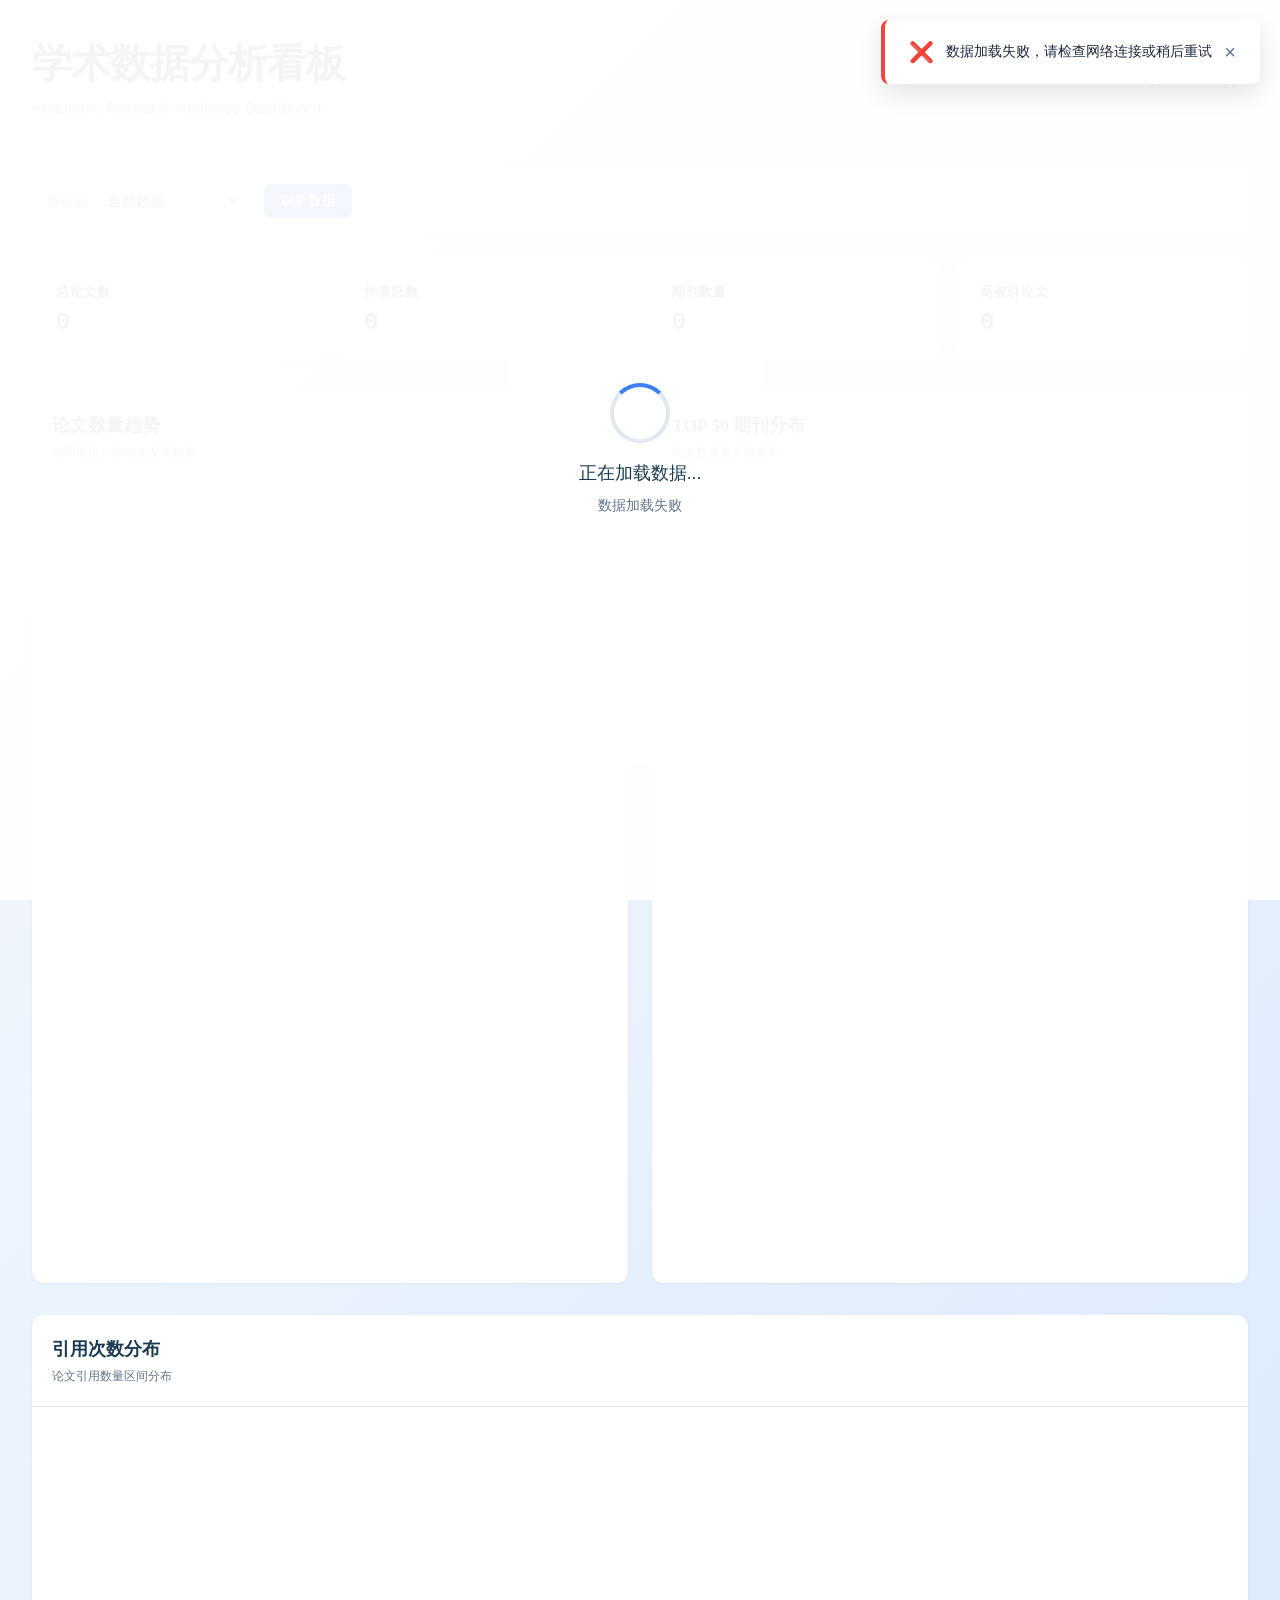
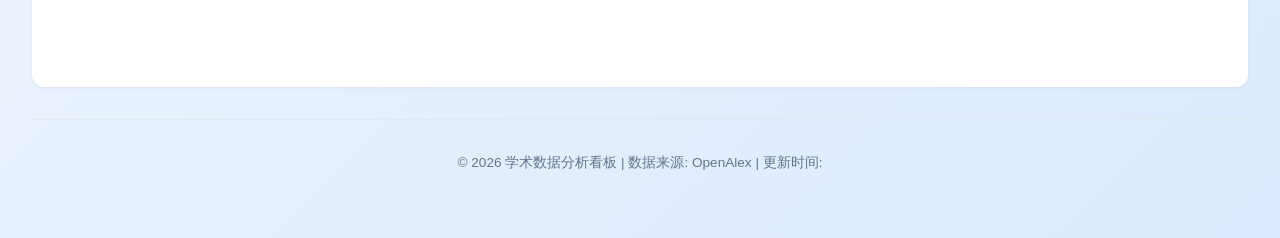
==== dashboard/index.html @ 8d41a331 "fix: handle arxiv statistics display correctly - Only show highCitations for sources that have this " ====
<!DOCTYPE html>
<html lang="zh-CN">
<head>
    <meta charset="UTF-8">
    <meta name="viewport" content="width=device-width, initial-scale=1.0">
    <title>学术数据看板 | Academic Research Dashboard</title>
    <!-- 使用本地字体，移除Google Fonts以提高加载速度 -->
    <script src="chart.umd.js"></script>
    <style>
        :root {
            --primary-blue: #1a3a52;
            --secondary-blue: #2563eb;
            --accent-blue: #3b82f6;
            --light-blue: #60a5fa;
            --pale-blue: #dbeafe;
            --off-white: #f8fafc;
            --white: #ffffff;
            --text-primary: #1e293b;
            --text-secondary: #64748b;
            --border-color: #e2e8f0;
            --shadow-sm: 0 1px 3px rgba(0, 0, 0, 0.05);
            --shadow-md: 0 4px 6px rgba(0, 0, 0, 0.07);
            --shadow-lg: 0 10px 25px rgba(0, 0, 0, 0.1);
            --shadow-xl: 0 20px 40px rgba(0, 0, 0, 0.12);
        }

        * {
            margin: 0;
            padding: 0;
            box-sizing: border-box;
        }

        body {
            font-family: 'IBM Plex Sans', -apple-system, BlinkMacSystemFont, sans-serif;
            background: linear-gradient(135deg, var(--off-white) 0%, var(--pale-blue) 100%);
            color: var(--text-primary);
            line-height: 1.6;
            min-height: 100vh;
            padding: 2rem;
        }

        .container {
            max-width: 1600px;
            margin: 0 auto;
        }

        /* Header */
        header {
            margin-bottom: 3rem;
            animation: fadeInDown 0.8s ease-out;
        }

        .header-content {
            display: flex;
            justify-content: space-between;
            align-items: center;
            margin-bottom: 1rem;
        }

        h1 {
            font-family: 'Playfair Display', Georgia, serif;
            font-size: 2.5rem;
            font-weight: 700;
            color: var(--primary-blue);
            letter-spacing: -0.02em;
        }

        .subtitle {
            font-size: 0.95rem;
            color: var(--text-secondary);
            font-weight: 300;
            letter-spacing: 0.02em;
        }

        .header-meta {
            display: flex;
            gap: 2rem;
            align-items: center;
        }

        .meta-item {
            text-align: center;
        }

        .meta-label {
            font-size: 0.7rem;
            text-transform: uppercase;
            letter-spacing: 0.1em;
            color: var(--text-secondary);
            margin-bottom: 0.25rem;
        }

        .meta-value {
            font-family: 'JetBrains Mono', monospace;
            font-size: 0.85rem;
            font-weight: 500;
            color: var(--primary-blue);
        }

        /* Stats Grid */
        .stats-grid {
            display: grid;
            grid-template-columns: repeat(auto-fit, minmax(200px, 1fr));
            gap: 1rem;
            margin-bottom: 2rem;
        }

        /* OpenAlex专用：压缩统计卡片到一行 */
        .stats-grid.openalex-compact {
            grid-template-columns: repeat(6, 1fr);
            gap: 0.75rem;
            margin-bottom: 1.5rem;
        }

        .stats-grid.openalex-compact .stat-card {
            padding: 0.75rem 1rem;
            border-radius: 8px;
            min-height: 60px;
            display: flex;
            flex-direction: column;
            justify-content: center;
        }

        .stats-grid.openalex-compact .stat-label {
            font-size: 0.65rem;
            font-weight: 600;
            letter-spacing: 0.03em;
            color: var(--text-secondary);
            margin-bottom: 0.25rem;
        }

        .stats-grid.openalex-compact .stat-value {
            font-size: 1.1rem;
            line-height: 1.2;
        }

        .stat-card {
            background: var(--white);
            padding: 1.5rem;
            border-radius: 12px;
            box-shadow: var(--shadow-sm);
            transition: all 0.3s cubic-bezier(0.4, 0, 0.2, 1);
            position: relative;
            overflow: hidden;
            animation: fadeInUp 0.6s ease-out backwards;
        }

        .stat-card:hover {
            transform: translateY(-4px);
            box-shadow: var(--shadow-lg);
        }

        .stat-card:hover::before {
            opacity: 1;
        }

        .stat-label {
            font-size: 0.8rem;
            font-weight: 700;
            text-transform: uppercase;
            letter-spacing: 0.05em;
            color: var(--text-primary);
            margin-bottom: 0.5rem;
        }

        .stat-value {
            font-family: 'JetBrains Mono', monospace;
            font-size: 1.5rem;
            font-weight: 600;
            color: var(--primary-blue);
            line-height: 1;
        }

        /* Charts Grid */
        .charts-grid {
            display: grid;
            grid-template-columns: repeat(auto-fit, minmax(500px, 1fr));
            gap: 1.5rem;
            margin-bottom: 2rem;
        }

        .charts-row {
            display: grid;
            grid-template-columns: 1fr 1fr;
            gap: 1.5rem;
            margin-bottom: 2rem;
        }

        .chart-card {
            background: var(--white);
            border-radius: 12px;
            box-shadow: var(--shadow-sm);
            overflow: hidden;
            animation: fadeInUp 0.6s ease-out backwards;
        }

        .chart-card.large {
            grid-column: 1 / -1;
        }

        .chart-header {
            padding: 1.25rem;
            border-bottom: 1px solid var(--border-color);
            display: flex;
            justify-content: space-between;
            align-items: center;
        }

        .chart-title {
            font-family: 'Playfair Display', Georgia, serif;
            font-size: 1.1rem;
            font-weight: 600;
            color: var(--primary-blue);
        }

        .chart-subtitle {
            font-size: 0.75rem;
            color: var(--text-secondary);
            margin-top: 0.25rem;
        }

        .chart-body {
            padding: 1.25rem;
            height: 800px;  /* 增加高度以显示TOP50期刊 */
            position: relative;
        }

        .chart-body.small {
            height: 280px;
        }

        /* Animations */
        @keyframes fadeInDown {
            from {
                opacity: 0;
                transform: translateY(-20px);
            }
            to {
                opacity: 1;
                transform: translateY(0);
            }
        }

        @keyframes fadeInUp {
            from {
                opacity: 0;
                transform: translateY(20px);
            }
            to {
                opacity: 1;
                transform: translateY(0);
            }
        }

        /* Loading */
        .loading-overlay {
            position: fixed;
            top: 0;
            left: 0;
            right: 0;
            bottom: 0;
            background: rgba(255, 255, 255, 0.95);
            display: flex;
            flex-direction: column;
            align-items: center;
            justify-content: center;
            z-index: 9999;
        }

        .loading-spinner {
            width: 60px;
            height: 60px;
            border: 4px solid var(--border-color);
            border-top-color: var(--accent-blue);
            border-radius: 50%;
            animation: spin 1s linear infinite;
            margin-bottom: 1rem;
        }

        .loading-text {
            font-size: 1.1rem;
            color: var(--primary-blue);
            margin-bottom: 0.5rem;
        }

        .loading-subtext {
            font-size: 0.85rem;
            color: var(--text-secondary);
        }

        @keyframes spin {
            to { transform: rotate(360deg); }
        }

        /* Filter Bar */
        .filter-bar {
            display: flex;
            gap: 1rem;
            margin-bottom: 1.5rem;
            flex-wrap: wrap;
            padding: 1rem;
            background: var(--white);
            border-radius: 12px;
            box-shadow: var(--shadow-sm);
        }

        .filter-group {
            display: flex;
            align-items: center;
            gap: 0.5rem;
        }

        .filter-label {
            font-size: 0.8rem;
            color: var(--text-secondary);
            font-weight: 500;
        }

        .filter-select {
            padding: 0.5rem 2rem 0.5rem 0.75rem;
            border: 1px solid var(--border-color);
            border-radius: 6px;
            background: var(--white);
            color: var(--text-primary);
            font-size: 0.85rem;
            cursor: pointer;
            appearance: none;
            background-image: url("data:image/svg+xml,%3Csvg xmlns='http://www.w3.org/2000/svg' width='12' height='12' viewBox='0 0 12 12'%3E%3Cpath fill='%2364748b' d='M6 9L1 4h10z'/%3E%3C/svg%3E");
            background-repeat: no-repeat;
            background-position: right 0.5rem center;
        }

        .filter-select:hover {
            border-color: var(--light-blue);
        }

        /* Data Tables */
        .data-table-container {
            background: var(--white);
            border-radius: 12px;
            box-shadow: var(--shadow-sm);
            overflow: hidden;
            margin-bottom: 2rem;
        }

        .data-table-header {
            padding: 1.25rem;
            border-bottom: 1px solid var(--border-color);
        }

        .data-table-title {
            font-family: 'Playfair Display', Georgia, serif;
            font-size: 1.1rem;
            font-weight: 600;
            color: var(--primary-blue);
        }

        .data-table {
            width: 100%;
            border-collapse: collapse;
        }

        .data-table th {
            text-align: left;
            padding: 0.75rem 1rem;
            font-size: 0.7rem;
            text-transform: uppercase;
            letter-spacing: 0.08em;
            color: var(--text-secondary);
            font-weight: 600;
            border-bottom: 2px solid var(--border-color);
            background: var(--off-white);
        }

        .data-table td {
            padding: 0.75rem 1rem;
            font-size: 0.85rem;
            border-bottom: 1px solid var(--border-color);
        }

        .data-table tr:hover td {
            background: var(--off-white);
        }

        /* Responsive */
        @media (max-width: 1200px) {
            .charts-grid {
                grid-template-columns: 1fr;
            }
            .charts-row {
                grid-template-columns: 1fr;
            }
            .chart-card.large {
                grid-column: span 1;
            }
        }

        @media (max-width: 768px) {
            body {
                padding: 1rem;
            }
            h1 {
                font-size: 1.75rem;
            }
            .header-meta {
                display: none;
            }
            .stats-grid {
                grid-template-columns: 1fr;
            }
            .charts-grid {
                grid-template-columns: 1fr;
            }
            .charts-row {
                grid-template-columns: 1fr;
            }
        }

        /* Footer */
        footer {
            text-align: center;
            padding: 2rem 0;
            color: var(--text-secondary);
            font-size: 0.85rem;
            border-top: 1px solid var(--border-color);
            margin-top: 2rem;
        }

        /* Toast Notifications */
        .toast-container {
            position: fixed;
            top: 20px;
            right: 20px;
            z-index: 10000;
        }

        .toast {
            background: var(--white);
            border-radius: 8px;
            padding: 1rem 1.5rem;
            margin-bottom: 0.5rem;
            box-shadow: var(--shadow-lg);
            display: flex;
            align-items: center;
            gap: 0.75rem;
            animation: slideInRight 0.3s ease-out;
            max-width: 400px;
        }

        .toast.error {
            border-left: 4px solid #ef4444;
        }

        .toast.warning {
            border-left: 4px solid #f59e0b;
        }

        .toast.success {
            border-left: 4px solid #10b981;
        }

        .toast-icon {
            font-size: 1.25rem;
        }

        .toast-message {
            flex: 1;
            font-size: 0.9rem;
            color: var(--text-primary);
        }

        .toast-close {
            cursor: pointer;
            color: var(--text-secondary);
            font-size: 1.25rem;
            line-height: 1;
        }

        @keyframes slideInRight {
            from {
                transform: translateX(100%);
                opacity: 0;
            }
            to {
                transform: translateX(0);
                opacity: 1;
            }
        }
    </style>
</head>
<body>
    <!-- Loading Overlay -->
    <div class="loading-overlay" id="loadingOverlay">
        <div class="loading-spinner"></div>
        <div class="loading-text">正在加载数据...</div>
        <div class="loading-subtext" id="loadingSubtext">准备分析</div>
    </div>

    <div class="container">
        <!-- Header -->
        <header>
            <div class="header-content">
                <div>
                    <h1>学术数据分析看板</h1>
                    <p class="subtitle">Academic Research Analytics Dashboard</p>
                </div>
                <div class="header-meta">
                    <div class="meta-item">
                        <div class="meta-label">数据更新</div>
                        <div class="meta-value" id="lastUpdate">--</div>
                    </div>
                    <div class="meta-item">
                        <div class="meta-label">记录数</div>
                        <div class="meta-value" id="totalRecords">--</div>
                    </div>
                </div>
            </div>
        </header>

        <!-- Filter Bar -->
        <div class="filter-bar">
            <div class="filter-group">
                <label class="filter-label">数据源</label>
                <select class="filter-select" id="dataSource" onchange="changeDataSource()">
                    <option value="all">全部数据</option>
                    <option value="openalex">OpenAlex</option>
                    <option value="semantic">Semantic Scholar</option>
                    <option value="dblp">DBLP</option>
                    <option value="arxiv">arXiv</option>
                </select>
            </div>
            <div class="filter-group">
                <button onclick="refreshData()" style="padding: 0.5rem 1rem; background: var(--secondary-blue); color: white; border: none; border-radius: 6px; cursor: pointer; font-size: 0.85rem;">刷新数据</button>
            </div>
        </div>

        <!-- Statistics Grid -->
        <div class="stats-grid">
            <div class="stat-card">
                <div class="stat-label">总论文数</div>
                <div class="stat-value" id="totalPapers">0</div>
            </div>
            <div class="stat-card">
                <div class="stat-label">作者总数</div>
                <div class="stat-value" id="totalAuthors">0</div>
            </div>
            <div class="stat-card">
                <div class="stat-label">期刊数量</div>
                <div class="stat-value" id="totalJournals">0</div>
            </div>
            <div class="stat-card" id="institutionsCard" style="display: none;">
                <div class="stat-label">机构数量</div>
                <div class="stat-value" id="totalInstitutions">0</div>
            </div>
            <div class="stat-card">
                <div class="stat-label">高被引论文</div>
                <div class="stat-value" id="highCitations">0</div>
            </div>
            <div class="stat-card" id="fwciCard" style="display: none;">
                <div class="stat-label">平均FWCI</div>
                <div class="stat-value" id="avgFwci">0</div>
            </div>
            <div class="stat-card" id="ccfClassCard" style="display: none;">
                <div class="stat-label">CCF分类数</div>
                <div class="stat-value" id="ccfClassCount">0</div>
            </div>
            <div class="stat-card" id="pubTypeCard" style="display: none;">
                <div class="stat-label">出版物类型数</div>
                <div class="stat-value" id="pubTypeCount">0</div>
            </div>
            <div class="stat-card" id="venueTypeCard" style="display: none;">
                <div class="stat-label">场所类型数</div>
                <div class="stat-value" id="venueTypeCount">0</div>
            </div>
        </div>

        <!-- Charts Grid -->
        <!-- 论文数量趋势和TOP期刊分布 - 同行显示 -->
        <div class="charts-row">
            <!-- 论文数量趋势 - 折线图 -->
            <div class="chart-card">
                <div class="chart-header">
                    <div>
                        <div class="chart-title">论文数量趋势</div>
                        <div class="chart-subtitle">按日期统计的论文发表数量</div>
                    </div>
                </div>
                <div class="chart-body">
                    <canvas id="papersTrendChart"></canvas>
                </div>
            </div>

            <!-- 期刊分布 TOP50 - 横向柱状图 -->
            <div class="chart-card">
                <div class="chart-header">
                    <div>
                        <div class="chart-title">TOP 50 期刊分布</div>
                        <div class="chart-subtitle">论文数量最多的期刊</div>
                    </div>
                </div>
                <div class="chart-body">
                    <canvas id="journalDistChart"></canvas>
                </div>
            </div>
        </div>

        <div class="charts-grid">

            <!-- 国家/地区分布 - 地图数据 -->
            <div class="chart-card" id="countryCard" style="display: none;">
                <div class="chart-header">
                    <div>
                        <div class="chart-title">TOP 15 国家/地区</div>
                        <div class="chart-subtitle">按作者数量统计</div>
                    </div>
                </div>
                <div class="chart-body small">
                    <canvas id="countryDistChart"></canvas>
                </div>
            </div>

            <!-- 机构类型分布 - 环形图 -->
            <div class="chart-card" id="instTypeCard" style="display: none;">
                <div class="chart-header">
                    <div>
                        <div class="chart-title">机构类型分布</div>
                        <div class="chart-subtitle">教育、公司、其他等</div>
                    </div>
                </div>
                <div class="chart-body small">
                    <canvas id="instTypeChart"></canvas>
                </div>
            </div>

            <!-- 引用分布 - 柱状图 -->
            <div class="chart-card" id="citationDistCard">
                <div class="chart-header">
                    <div>
                        <div class="chart-title">引用次数分布</div>
                        <div class="chart-subtitle">论文引用数量区间分布</div>
                    </div>
                </div>
                <div class="chart-body small">
                    <canvas id="citationDistChart"></canvas>
                </div>
            </div>

            <!-- FWCI分布 - 直方图 -->
            <div class="chart-card" id="fwciDistCard" style="display: none;">
                <div class="chart-header">
                    <div>
                        <div class="chart-title">FWCI 分布</div>
                        <div class="chart-subtitle">领域权重影响因子分布</div>
                    </div>
                </div>
                <div class="chart-body small">
                    <canvas id="fwciDistChart"></canvas>
                </div>
            </div>

            <div class="chart-card" id="ccfClassCard" style="display: none;">
                <div class="chart-header">
                    <div>
                        <div class="chart-title">CCF 分类分布</div>
                        <div class="chart-subtitle">计算机学会分类等级分布</div>
                    </div>
                </div>
                <div class="chart-body small">
                    <canvas id="ccfClassChart"></canvas>
                </div>
            </div>

            <div class="chart-card" id="pubTypeCard" style="display: none;">
                <div class="chart-header">
                    <div>
                        <div class="chart-title">出版物类型分布</div>
                        <div class="chart-subtitle">论文发表类型统计</div>
                    </div>
                </div>
                <div class="chart-body small">
                    <canvas id="pubTypeChart"></canvas>
                </div>
            </div>

            <div class="chart-card" id="venueTypeCard" style="display: none;">
                <div class="chart-header">
                    <div>
                        <div class="chart-title">场所类型分布</div>
                        <div class="chart-subtitle">发表场所类型统计</div>
                    </div>
                </div>
                <div class="chart-body small">
                    <canvas id="venueTypeChart"></canvas>
                </div>
            </div>

            <!-- 每日论文累计 - 面积图 -->

            <!-- arXiv分类分布图 -->
            <div class="chart-card" id="categoryChartCard" style="display: none;">
                <div class="chart-header">
                    <div>
                        <div class="chart-title">学科分类分布</div>
                        <div class="chart-subtitle">按主分类统计论文数量</div>
                    </div>
                </div>
                <div class="chart-body small">
                    <canvas id="categoryChart"></canvas>
                </div>
            </div>

            <!-- arXiv时间趋势图 -->
            <div class="chart-card" id="timelineChartCard" style="display: none;">
                <div class="chart-header">
                    <div>
                        <div class="chart-title">论文发表趋势</div>
                        <div class="chart-subtitle">按月份统计论文数量</div>
                    </div>
                </div>
                <div class="chart-body small">
                    <canvas id="timelineChart"></canvas>
                </div>
            </div>
        </div>

        <!-- Top Papers Table -->
        <div class="data-table-container" style="display: none;">
            <div class="data-table-header">
                <div class="data-table-title">TOP 20 高被引论文</div>
            </div>
            <div style="overflow-x: auto;">
                <table class="data-table">
                    <thead>
                        <tr>
                            <th>排名</th>
                            <th>标题</th>
                            <th>作者</th>
                            <th>期刊</th>
                            <th>引用数</th>
                            <th id="fwciColumnHeader">FWCI</th>
                        </tr>
                    </thead>
                    <tbody id="topPapersTable">
                    </tbody>
                </table>
            </div>
        </div>

        <footer>
            <p>© 2026 学术数据分析看板 | 数据来源: OpenAlex | 更新时间: <span id="footerTime"></span></p>
        </footer>
    </div>

    <script>
        // Global data
        let allPapers = [];
        let charts = {};
        let currentDataSource = 'all'; // 'all', 'openalex', 'semantic', 'dblp', 'arxiv'

        // Toast notification system
        function showToast(message, type = 'info') {
            const container = document.querySelector('.toast-container') || createToastContainer();
            const toast = document.createElement('div');
            toast.className = `toast ${type}`;

            const icons = {
                error: '❌',
                warning: '⚠️',
                success: '✅',
                info: 'ℹ️'
            };

            toast.innerHTML = `
                <span class="toast-icon">${icons[type]}</span>
                <span class="toast-message">${message}</span>
                <span class="toast-close" onclick="this.parentElement.remove()">×</span>
            `;

            container.appendChild(toast);

            // Auto-remove after 5 seconds
            setTimeout(() => {
                toast.style.animation = 'slideInRight 0.3s ease-out reverse';
                setTimeout(() => toast.remove(), 300);
            }, 5000);
        }

        function createToastContainer() {
            const container = document.createElement('div');
            container.className = 'toast-container';
            document.body.appendChild(container);
            return container;
        }

        function showError(message, error = null) {
            console.error('Error:', message, error);
            showToast(message, 'error');
        }

        function showWarning(message) {
            console.warn('Warning:', message);
            showToast(message, 'warning');
        }

        function showSuccess(message) {
            console.log('Success:', message);
            showToast(message, 'success');
        }

        // Chart.js global config
        Chart.defaults.font.family = "'IBM Plex Sans', sans-serif";
        Chart.defaults.color = '#64748b';
        Chart.defaults.borderColor = '#e2e8f0';

        // Format number
        function formatNumber(num) {
            return new Intl.NumberFormat('zh-CN').format(num);
        }

        // Animate number
        function animateNumber(element, target, duration = 2000) {
            // 对于大数字（>100万）或非数字类型，直接显示结果避免性能问题
            if (typeof target !== 'number' || target > 1000000) {
                element.textContent = formatNumber(Math.round(target));
                return;
            }

            const start = 0;
            const increment = target / (duration / 16);
            let current = start;

            const timer = setInterval(() => {
                current += increment;
                if (current >= target) {
                    element.textContent = formatNumber(Math.round(target));
                    clearInterval(timer);
                } else {
                    element.textContent = formatNumber(Math.round(current));
                }
            }, 16);
        }

        // Change data source
        function changeDataSource() {
            const select = document.getElementById('dataSource');
            currentDataSource = select.value;
            refreshData();
        }

        // Load all data
        async function loadAllData() {
            try {
                updateLoading('正在从服务器获取聚合数据...');

                // 根据数据源构建URL
                let url = '/api/aggregated';
                if (currentDataSource !== 'all') {
                    url += `?source=${currentDataSource}`;
                } else {
                    url += `?source=all`;
                }

                const response = await fetch(url);

                if (!response.ok) {
                    throw new Error(`HTTP error! status: ${response.status}`);
                }

                const data = await response.json();

                if (data.success || data.statistics) {
                    updateLoading('正在处理数据...');
                    await processAggregatedData(data);
                    hideLoading();
                    showSuccess(`成功加载${currentDataSource === 'all' ? '全部' : currentDataSource}数据`);
                } else {
                    throw new Error('获取数据失败：无效的响应格式');
                }
            } catch (error) {
                console.error('Error loading data:', error);
                showError('数据加载失败，请检查网络连接或稍后重试', error);
                updateLoading('数据加载失败');
                // Keep loading overlay visible with error message
                setTimeout(() => {
                    hideLoading();
                }, 2000);
            }
        }

        // Process aggregated data
        async function processAggregatedData(data) {
            try {
                console.log('开始处理聚合数据...', data.source);

                if (!data.statistics) {
                    throw new Error('缺少统计数据');
                }

                // Update statistics from aggregated data
                const stats = data.statistics;
                console.log('统计数据:', stats);

                // 根据数据源调整统计卡片布局
                const statsGrid = document.querySelector('.stats-grid');
                if (data.source === 'openalex') {
                    statsGrid.classList.add('openalex-compact');
                } else {
                    statsGrid.classList.remove('openalex-compact');
                }

                animateNumber(document.getElementById('totalPapers'), stats.total_papers);
                animateNumber(document.getElementById('totalAuthors'), stats.unique_authors);
                animateNumber(document.getElementById('totalJournals'), stats.unique_journals);
                console.log('基础统计更新完成');

                // 根据数据源显示/隐藏统计卡片
                const isInstitutionsAvailable = stats.unique_institutions > 0 && data.source === 'openalex';
                const institutionsCard = document.getElementById('institutionsCard');
                if (institutionsCard) {
                    if (isInstitutionsAvailable) {
                        institutionsCard.style.display = 'block';
                        animateNumber(document.getElementById('totalInstitutions'), stats.unique_institutions);
                    } else {
                        institutionsCard.style.display = 'none';
                    }
                }

                const isFwciAvailable = stats.avg_fwci > 0 && data.source === 'openalex';
                const fwciCard = document.getElementById('fwciCard');
                const fwciColumnHeader = document.getElementById('fwciColumnHeader');
                const ccfClassCard = document.getElementById('ccfClassCard');
                const pubTypeCard = document.getElementById('pubTypeCard');
                const venueTypeCard = document.getElementById('venueTypeCard');

                if (fwciCard) {
                    if (isFwciAvailable) {
                        fwciCard.style.display = 'block';
                        document.getElementById('avgFwci').textContent = stats.avg_fwci.toFixed(2);
                        if (fwciColumnHeader) fwciColumnHeader.style.display = 'table-cell';
                    } else {
                        fwciCard.style.display = 'none';
                        if (fwciColumnHeader) fwciColumnHeader.style.display = 'none';
                    }
                }

                // DBLP特有统计卡片 - 隐藏（用户不要求显示数字）
                // 图表仍然会显示
                // 始终隐藏这三个统计卡片（只显示图表）
                if (ccfClassCard) ccfClassCard.style.display = 'none';
                if (pubTypeCard) pubTypeCard.style.display = 'none';
                if (venueTypeCard) venueTypeCard.style.display = 'none';

                // 根据数据源显示/隐藏图表卡片
                const countryCard = document.getElementById('countryCard');
                const instTypeCard = document.getElementById('instTypeCard');
                const fwciDistCard = document.getElementById('fwciDistCard');
                const citationDistCard = document.getElementById('citationDistCard');

                // 根据数据源显示/隐藏图表卡片
                if (data.source === 'openalex') {
                    // OpenAlex：显示所有图表
                    if (countryCard) countryCard.style.display = 'block';
                    if (instTypeCard) instTypeCard.style.display = 'block';
                    if (fwciDistCard) fwciDistCard.style.display = 'block';
                    if (citationDistCard) citationDistCard.style.display = 'block';
                    if (ccfClassCard) ccfClassCard.style.display = 'none';
                    if (pubTypeCard) pubTypeCard.style.display = 'none';
                    if (venueTypeCard) venueTypeCard.style.display = 'none';
                } else if (data.source === 'dblp') {
                    // DBLP：只显示特有图表
                    if (countryCard) countryCard.style.display = 'none';
                    if (instTypeCard) instTypeCard.style.display = 'none';
                    if (fwciDistCard) fwciDistCard.style.display = 'none';
                    if (citationDistCard) citationDistCard.style.display = 'none';
                    if (ccfClassCard) ccfClassCard.style.display = 'none';
                    if (pubTypeCard) pubTypeCard.style.display = 'none';
                    if (venueTypeCard) venueTypeCard.style.display = 'none';
                } else if (data.source === 'semantic') {
                    // Semantic：显示基础图表（引用分布）
                    if (countryCard) countryCard.style.display = 'none';
                    if (instTypeCard) instTypeCard.style.display = 'none';
                    if (fwciDistCard) fwciDistCard.style.display = 'none';
                    if (citationDistCard) citationDistCard.style.display = 'block';
                    if (ccfClassCard) ccfClassCard.style.display = 'none';
                    if (pubTypeCard) pubTypeCard.style.display = 'none';
                    if (venueTypeCard) venueTypeCard.style.display = 'none';
                } else if (data.source === 'arxiv') {
                    // arXiv：显示arXiv特有图表
                    if (countryCard) countryCard.style.display = 'none';
                    if (instTypeCard) instTypeCard.style.display = 'none';
                    if (fwciDistCard) fwciDistCard.style.display = 'none';
                    if (citationDistCard) citationDistCard.style.display = 'none';
                    if (ccfClassCard) ccfClassCard.style.display = 'none';
                    if (pubTypeCard) pubTypeCard.style.display = 'none';
                    if (venueTypeCard) venueTypeCard.style.display = 'none';
                } else {
                    // 全部数据：显示OpenAlex图表 + DBLP特有图表 + 引用分布
                    if (countryCard) countryCard.style.display = 'none';
                    if (instTypeCard) instTypeCard.style.display = 'none';
                    if (fwciDistCard) fwciDistCard.style.display = 'none';
                    if (citationDistCard) citationDistCard.style.display = 'block';
                    if (ccfClassCard) ccfClassCard.style.display = 'none';
                    if (pubTypeCard) pubTypeCard.style.display = 'none';
                    if (venueTypeCard) venueTypeCard.style.display = 'none';
                }

                // 只为有high_citations字段的数据源显示高被引论文统计
                if (stats.high_citations !== undefined) {
                    animateNumber(document.getElementById('highCitations'), stats.high_citations);
                }

                // 根据数据源显示/隐藏高被引统计卡片
                const highCitationsElement = document.getElementById('highCitations');
                if (highCitationsElement && highCitationsElement.parentElement) {
                    const highCitationsCard = highCitationsElement.parentElement;
                    if (data.source === 'dblp') {
                        highCitationsCard.style.display = 'none';  // DBLP没有引用数据
                    } else {
                        highCitationsCard.style.display = 'block';
                    }
                }

                // Update timestamps and data source info
                const now = new Date();
                const dataSourceText = data.source === 'openalex' ? 'OpenAlex' :
                                     data.source === 'semantic' ? 'Semantic Scholar' :
                                     data.source === 'dblp' ? 'DBLP' :
                                     data.source === 'arxiv' ? 'arXiv' : '全部数据';
                document.getElementById('lastUpdate').textContent = `${dataSourceText} - ${now.toLocaleString('zh-CN')}`;
                document.getElementById('footerTime').textContent = now.toLocaleString('zh-CN');
                document.getElementById('totalRecords').textContent = formatNumber(stats.total_papers);

                // 创建图表（根据数据源选择性创建）
                const chartsToCreate = [
                    createPapersTrendChartFromAggregated(data.papers_by_date, data.source)
                ];

                // 只为有top_journals字段的数据源创建期刊分布图（OpenAlex、Semantic）
                if (data.top_journals && Object.keys(data.top_journals).length > 0) {
                    chartsToCreate.push(createJournalDistChartFromAggregated(data.top_journals));
                }

                // 只为有引用数据的数据源创建引用分布图（OpenAlex、Semantic，排除DBLP）
                if ((data.source === 'openalex' || data.source === 'semantic' || data.source === 'all') && Object.keys(data.citations_distribution || {}).length > 0) {
                    chartsToCreate.push(createCitationDistChartFromAggregated(data.citations_distribution));
                }

                // 只为OpenAlex创建的图表（全部数据和semantic都不显示这些图表）
                if (data.source === 'openalex') {
                    if (Object.keys(data.top_countries).length > 0) {
                        chartsToCreate.push(createCountryDistChartFromAggregated(data.top_countries));
                    }
                    if (Object.keys(data.institution_types).length > 0) {
                        chartsToCreate.push(createInstTypeChartFromAggregated(data.institution_types));
                    }
                    if (Object.keys(data.fwci_distribution).length > 0) {
                        chartsToCreate.push(createFwciDistChartFromAggregated(data.fwci_distribution));
                    }
                }

                // 为DBLP创建的图表
                if (data.source === 'dblp') {
                    if (Object.keys(data.ccf_class_distribution || {}).length > 0) {
                        chartsToCreate.push(createCcfClassChartFromAggregated(data.ccf_class_distribution));
                    }
                    if (Object.keys(data.publication_type_distribution || {}).length > 0) {
                        chartsToCreate.push(createPubTypeChartFromAggregated(data.publication_type_distribution));
                    }
                    if (Object.keys(data.venue_type_distribution || {}).length > 0) {
                        chartsToCreate.push(createVenueTypeChartFromAggregated(data.venue_type_distribution));
                    }
                }

                // 为全部数据创建的图表（包含DBLP特有字段）
                if (data.source === 'all') {
                    if (Object.keys(data.ccf_class_distribution || {}).length > 0) {
                        chartsToCreate.push(createCcfClassChartFromAggregated(data.ccf_class_distribution));
                    }
                    if (Object.keys(data.publication_type_distribution || {}).length > 0) {
                        chartsToCreate.push(createPubTypeChartFromAggregated(data.publication_type_distribution));
                    }
                    if (Object.keys(data.venue_type_distribution || {}).length > 0) {
                        chartsToCreate.push(createVenueTypeChartFromAggregated(data.venue_type_distribution));
                    }
                }

                // 为arXiv创建的图表
                if (data.source === 'arxiv') {
                    const categoryChartCard = document.getElementById('categoryChartCard');
                    const timelineChartCard = document.getElementById('timelineChartCard');

                    if (categoryChartCard) categoryChartCard.style.display = 'block';
                    if (timelineChartCard) timelineChartCard.style.display = 'block';

                    if (Object.keys(data.category_distribution || {}).length > 0) {
                        chartsToCreate.push(() => renderCategoryChart(data.category_distribution));
                    }
                    if (Object.keys(data.papers_by_date || {}).length > 0) {
                        chartsToCreate.push(() => renderTimelineChart(data.papers_by_date));
                    }
                } else {
                    // 隐藏arXiv图表卡片
                    const categoryChartCard = document.getElementById('categoryChartCard');
                    const timelineChartCard = document.getElementById('timelineChartCard');

                    if (categoryChartCard) categoryChartCard.style.display = 'none';
                    if (timelineChartCard) timelineChartCard.style.display = 'none';
                }

                // Update statistics for arXiv data source
                if (data.source === 'arxiv') {
                    // arXiv specific statistics
                    const journalsCard = document.getElementById('totalJournals');
                    if (journalsCard) {
                        const parentCard = journalsCard.closest('.stat-card');
                        if (parentCard) {
                            const label = parentCard.querySelector('.stat-label');
                            if (label && data.statistics.unique_categories) {
                                label.textContent = '学科分类数';
                                animateNumber(journalsCard, data.statistics.unique_categories);
                            }
                        }
                    }

                    // Display date range if available
                    if (data.statistics.earliest_date && data.statistics.latest_date) {
                        const timeRangeCard = document.createElement('div');
                        timeRangeCard.className = 'stat-card';
                        timeRangeCard.innerHTML = `
                            <div class="stat-label">时间范围</div>
                            <div class="stat-value" style="font-size: 0.9rem;">${data.statistics.earliest_date} ~ ${data.statistics.latest_date}</div>
                        `;
                        // Insert after high citations card
                        const highCitationsCard = document.getElementById('highCitations').closest('.stat-card');
                        if (highCitationsCard && highCitationsCard.nextSibling) {
                            highCitationsCard.parentNode.insertBefore(timeRangeCard, highCitationsCard.nextSibling);
                        }
                    }
                }

                await Promise.all(chartsToCreate);
                console.log('所有图表创建完成');
            } catch (error) {
                console.error('处理聚合数据时出错:', error);
                showError('处理数据时发生错误', error);
                throw error;
            }
        }

        // Update loading text
        function updateLoading(text) {
            document.getElementById('loadingSubtext').textContent = text;
        }

        // Hide loading overlay
        function hideLoading() {
            const overlay = document.getElementById('loadingOverlay');
            overlay.style.transition = 'opacity 0.5s ease';
            overlay.style.opacity = '0';
            setTimeout(() => {
                overlay.style.display = 'none';
            }, 500);
        }

        // Process and visualize data
        async function processAndVisualize() {
            updateLoading('正在分析数据...');

            // Update statistics
            updateStatistics();

            // Update charts based on data source
            const chartsToCreate = [
                createPapersTrendChart(),
                createCitationDistChart(),
                createJournalDistChart()
            ];

            // Only create these charts for OpenAlex data source
            if (currentDataSource === 'openalex') {
                chartsToCreate.push(
                    createCountryDistChart(),
                    createInstTypeChart(),
                    createFwciDistChart()
                );
            }

            await Promise.all(chartsToCreate);

            // Update top papers table
            updateTopPapersTable();

            // Update timestamps
            const now = new Date();
            document.getElementById('lastUpdate').textContent = now.toLocaleString('zh-CN');
            document.getElementById('footerTime').textContent = now.toLocaleString('zh-CN');
            document.getElementById('totalRecords').textContent = formatNumber(allPapers.length);
        }

        // Update statistics
        function updateStatistics() {
            const totalPapers = allPapers.length;
            const uniqueAuthors = new Set(allPapers.map(p => p.author_id)).size;
            const uniqueJournals = new Set(allPapers.map(p => p.journal)).size;
            const uniqueInstitutions = new Set(
                allPapers
                    .filter(p => p.institution_name && p.institution_name !== 'nan')
                    .map(p => p.institution_name)
            ).size;
            const highCitations = allPapers.filter(p => p.citation_count >= 50).length;

            const fwcis = allPapers
                .filter(p => p.fwci && p.fwci !== '' && p.fwci !== 'nan')
                .map(p => parseFloat(p.fwci));
            const avgFwci = fwcis.reduce((a, b) => a + b, 0) / fwcis.length || 0;

            animateNumber(document.getElementById('totalPapers'), totalPapers);
            animateNumber(document.getElementById('totalAuthors'), uniqueAuthors);
            animateNumber(document.getElementById('totalJournals'), uniqueJournals);
            animateNumber(document.getElementById('totalInstitutions'), uniqueInstitutions);
            animateNumber(document.getElementById('highCitations'), highCitations);
            document.getElementById('avgFwci').textContent = avgFwci.toFixed(2);
        }

        // Papers trend chart from aggregated data
        function createPapersTrendChartFromAggregated(papersByDate, source) {
            // 调试：输出原始数据
            console.log('createPapersTrendChartFromAggregated - 原始数据:', papersByDate);
            console.log('数据源:', source);
            console.log('数据键:', Object.keys(papersByDate));

            // 过滤掉无效的日期键（如"None"、"null"等）
            const validDates = Object.keys(papersByDate).filter(d =>
                d && d !== 'None' && d !== 'null' && d !== '' && d.length >= 7
            );

            console.log('有效日期:', validDates);
            console.log('有效日期数量:', validDates.length);

            const sortedDates = validDates.sort();
            const data = sortedDates.map(d => papersByDate[d]);

            // 根据数据源决定标签格式：DBLP只显示年份，其他显示年月
            const labels = sortedDates.map(d => {
                if (source === 'dblp') {
                    return d.split('-')[0];  // 只显示年份（YYYY）
                } else {
                    return d;  // 显示完整年月（YYYY-MM）
                }
            });

            console.log('排序后日期:', sortedDates);
            console.log('图表数据:', data);

            if (charts.papersTrend) charts.papersTrend.destroy();

            const ctx = document.getElementById('papersTrendChart').getContext('2d');
            charts.papersTrend = new Chart(ctx, {
                type: 'line',
                data: {
                    labels: labels,
                    datasets: [{
                        label: '论文数量',
                        data: data,
                        borderColor: '#2563eb',
                        backgroundColor: 'rgba(37, 99, 235, 0.1)',
                        fill: true,
                        tension: 0.4,
                        pointRadius: 2,
                        pointHoverRadius: 6
                    }]
                },
                options: {
                    responsive: true,
                    maintainAspectRatio: false,
                    plugins: {
                        legend: { display: false }
                    },
                    scales: {
                        y: { beginAtZero: true },
                        x: {
                            ticks: {
                                maxRotation: 0,
                                minRotation: 0,
                                autoSkip: true,
                                maxTicksLimit: 10
                            },
                            grid: {
                                display: false
                            }
                        }
                    }
                }
            });
        }

        // Citation distribution from aggregated data
        function createCitationDistChartFromAggregated(citationDist) {
            const ranges = ['0', '1-5', '6-10', '11-20', '21-50', '51-100', '101-500', '500+'];
            const counts = ranges.map(r => citationDist[r] || 0);

            if (charts.citationDist) charts.citationDist.destroy();

            const ctx = document.getElementById('citationDistChart').getContext('2d');
            charts.citationDist = new Chart(ctx, {
                type: 'bar',
                data: {
                    labels: ranges,
                    datasets: [{
                        label: '论文数量',
                        data: counts,
                        backgroundColor: [
                            '#e2e8f0',
                            '#93c5fd',
                            '#60a5fa',
                            '#3b82f6',
                            '#2563eb'
                        ]
                    }]
                },
                options: {
                    responsive: true,
                    maintainAspectRatio: false,
                    plugins: { legend: { display: false } }
                }
            });
        }

        // Author type from aggregated data
        function createAuthorTypeChartFromAggregated(authorTypes) {
            const labels = Object.keys(authorTypes);
            const data = Object.values(authorTypes);

            if (charts.authorType) charts.authorType.destroy();

            const ctx = document.getElementById('authorTypeChart').getContext('2d');
            charts.authorType = new Chart(ctx, {
                type: 'pie',
                data: {
                    labels: labels,
                    datasets: [{
                        data: data,
                        backgroundColor: ['#3b82f6', '#60a5fa', '#93c5fd', '#dbeafe']
                    }]
                },
                options: {
                    responsive: true,
                    maintainAspectRatio: false
                }
            });
        }

        // Journal distribution from aggregated data
        function createJournalDistChartFromAggregated(journals) {
            // 按数量从大到小排序，取Top50
            const sorted = Object.entries(journals)
                .sort((a, b) => b[1] - a[1])
                .slice(0, 50);

            if (charts.journalDist) charts.journalDist.destroy();

            const ctx = document.getElementById('journalDistChart').getContext('2d');
            charts.journalDist = new Chart(ctx, {
                type: 'bar',
                data: {
                    labels: sorted.map(x => x[0]),
                    datasets: [{
                        label: '论文数量',
                        data: sorted.map(x => x[1]),
                        backgroundColor: '#2563eb'
                    }]
                },
                options: {
                    indexAxis: 'y',
                    responsive: true,
                    maintainAspectRatio: false,
                    layout: {
                        padding: {
                            left: 50,  // 大幅增加左侧留白
                            right: 10,
                            top: 10,
                            bottom: 10
                        }
                    },
                    plugins: {
                        legend: { display: false },
                        title: {
                            display: true,
                            text: `TOP 50 期刊分布`,
                            font: { size: 14 }
                        }
                    },
                    scales: {
                        y: {
                            ticks: {
                                font: {
                                    size: 10  // 稍微减小字体以容纳更多项
                                },
                                autoSkip: false,  // 不自动跳过标签
                                maxRotation: 0,   // 不旋转标签
                                // 限制期刊名称显示长度，太长的会截断
                                callback: function(value, index, values) {
                                    const label = this.getLabelForValue(value);
                                    return label.length > 50 ? label.substring(0, 47) + '...' : label;
                                }
                            }
                        },
                        x: {
                            // 压缩右侧条形图空间
                            position: 'right',
                            ticks: {
                                display: false  // 隐藏横轴数量标签
                            },
                            grid: {
                                display: false  // 隐藏网格线以节省空间
                            }
                        }
                    }
                }
            });
        }

        // Country distribution from aggregated data
        function createCountryDistChartFromAggregated(countries) {
            // 按作者数量从大到小排序，取Top15
            const sorted = Object.entries(countries)
                .sort((a, b) => b[1] - a[1])
                .slice(0, 15);

            if (charts.countryDist) charts.countryDist.destroy();

            const ctx = document.getElementById('countryDistChart').getContext('2d');
            charts.countryDist = new Chart(ctx, {
                type: 'doughnut',
                data: {
                    labels: sorted.map(x => x[0]),
                    datasets: [{
                        data: sorted.map(x => x[1]),
                        backgroundColor: [
                            '#2563eb', '#3b82f6', '#60a5fa', '#93c5fd',
                            '#dbeafe', '#1e40af', '#1d4ed8', '#1e3a8a',
                            '#172554', '#0c4a6e', '#075985', '#0369a1',
                            '#0ea5e9', '#0284c7', '#38bdf8'
                        ]
                    }]
                },
                options: {
                    responsive: true,
                    maintainAspectRatio: false,
                    plugins: {
                        legend: { display: false }
                    }
                }
            });
        }

        // Institution type from aggregated data
        function createInstTypeChartFromAggregated(instTypes) {
            const labels = Object.keys(instTypes);
            const data = Object.values(instTypes);

            if (charts.instType) charts.instType.destroy();

            const ctx = document.getElementById('instTypeChart').getContext('2d');
            charts.instType = new Chart(ctx, {
                type: 'pie',
                data: {
                    labels: labels,
                    datasets: [{
                        data: data,
                        backgroundColor: ['#2563eb', '#60a5fa', '#93c5fd', '#dbeafe', '#e2e8f0']
                    }]
                },
                options: {
                    responsive: true,
                    maintainAspectRatio: false
                }
            });
        }

        // FWCI distribution from aggregated data
        function createFwciDistChartFromAggregated(fwciDist) {
            const bins = ['<0.5', '0.5-1', '1-2', '2-3', '3-5', '5-10', '10+'];
            const counts = bins.map(b => fwciDist[b] || 0);

            if (charts.fwciDist) charts.fwciDist.destroy();

            const ctx = document.getElementById('fwciDistChart').getContext('2d');
            charts.fwciDist = new Chart(ctx, {
                type: 'bar',
                data: {
                    labels: bins,
                    datasets: [{
                        label: '论文数量',
                        data: counts,
                        backgroundColor: '#3b82f6'
                    }]
                },
                options: {
                    responsive: true,
                    maintainAspectRatio: false,
                    plugins: { legend: { display: false } }
                }
            });
        }

        // 创建CCF分类分布图（DBLP特有）
        function createCcfClassChartFromAggregated(ccfDist) {
            const labels = Object.keys(ccfDist);
            const counts = Object.values(ccfDist);

            if (charts.ccfClass) charts.ccfClass.destroy();

            const ctx = document.getElementById('ccfClassChart').getContext('2d');
            charts.ccfClass = new Chart(ctx, {
                type: 'bar',
                data: {
                    labels: labels,
                    datasets: [{
                        label: '论文数量',
                        data: counts,
                        backgroundColor: ['#10b981', '#3b82f6', '#f59e0b']
                    }]
                },
                options: {
                    responsive: true,
                    maintainAspectRatio: false,
                    plugins: { legend: { display: false } }
                }
            });
        }

        // 创建出版物类型分布图（DBLP特有）
        function createPubTypeChartFromAggregated(pubTypeDist) {
            const labels = Object.keys(pubTypeDist);
            const counts = Object.values(pubTypeDist);

            if (charts.pubType) charts.pubType.destroy();

            const ctx = document.getElementById('pubTypeChart').getContext('2d');
            charts.pubType = new Chart(ctx, {
                type: 'bar',
                data: {
                    labels: labels,
                    datasets: [{
                        label: '论文数量',
                        data: counts,
                        backgroundColor: '#8b5cf6'
                    }]
                },
                options: {
                    responsive: true,
                    maintainAspectRatio: false,
                    plugins: { legend: { display: false } }
                }
            });
        }

        // 创建场所类型分布图（DBLP特有）
        function createVenueTypeChartFromAggregated(venueTypeDist) {
            const labels = Object.keys(venueTypeDist);
            const counts = Object.values(venueTypeDist);

            if (charts.venueType) charts.venueType.destroy();

            const ctx = document.getElementById('venueTypeChart').getContext('2d');
            charts.venueType = new Chart(ctx, {
                type: 'bar',
                data: {
                    labels: labels,
                    datasets: [{
                        label: '论文数量',
                        data: counts,
                        backgroundColor: ['#ec4899', '#14b8a6', '#f97316', '#84cc16']
                    }]
                },
                options: {
                    responsive: true,
                    maintainAspectRatio: false,
                    plugins: { legend: { display: false } }
                }
            });
        }

        // Update top papers table from aggregated data
        function updateTopPapersTableFromAggregated(topPapers) {
            // 按DOI去重，如果没有DOI则按标题去重
            const seen = new Set();
            const uniquePapers = topPapers.filter(paper => {
                // 优先使用DOI作为唯一标识
                const identifier = paper.doi && paper.doi !== '' ? paper.doi : paper.title;
                if (seen.has(identifier)) {
                    return false;
                }
                seen.add(identifier);
                return true;
            });

            const tbody = document.getElementById('topPapersTable');
            const isFwciAvailable = currentDataSource === 'openalex';

            tbody.innerHTML = uniquePapers.map((p, i) => {
                // 构建DOI链接
                let titleHtml = '';
                if (p.doi && p.doi !== '' && p.doi !== '无') {
                    // 构建正确的DOI链接
                    const doiUrl = p.doi.startsWith('http') ? p.doi : `https://doi.org/${p.doi}`;
                    titleHtml = `<a href="${doiUrl}" target="_blank" style="color: #2563eb; text-decoration: none;">${p.title.substring(0, 80)}${p.title.length > 80 ? '...' : ''}</a>`;
                } else {
                    // 没有DOI，只显示标题
                    titleHtml = `<span style="color: #1e293b;">${p.title.substring(0, 80)}${p.title.length > 80 ? '...' : ''}</span>`;
                }

                return `
                <tr>
                    <td>${i + 1}</td>
                    <td>${titleHtml}</td>
                    <td>${p.author}</td>
                    <td>${p.journal.substring(0, 30)}${p.journal.length > 30 ? '...' : ''}</td>
                    <td><strong>${p.citation_count}</strong></td>
                    ${isFwciAvailable ? `<td>${p.fwci > 0 ? p.fwci.toFixed(2) : '-'}</td>` : ''}
                </tr>
                `;
            }).join('');
        }

        // Cumulative papers trend chart
        function createCumulativeChartFromAggregated(papersByDate) {
            const sortedDates = Object.keys(papersByDate).sort();
            let cumulative = 0;
            const cumulativeData = sortedDates.map(date => {
                cumulative += papersByDate[date];
                return cumulative;
            });

            if (charts.cumulative) charts.cumulative.destroy();

            const ctx = document.getElementById('cumulativeChart').getContext('2d');
            charts.cumulative = new Chart(ctx, {
                type: 'line',
                data: {
                    labels: sortedDates,
                    datasets: [{
                        label: '累计论文数量',
                        data: cumulativeData,
                        borderColor: '#059669',
                        backgroundColor: 'rgba(5, 150, 105, 0.1)',
                        fill: true,
                        tension: 0.4,
                        pointRadius: 2,
                        pointHoverRadius: 6
                    }]
                },
                options: {
                    responsive: true,
                    maintainAspectRatio: false,
                    plugins: {
                        legend: { display: false }
                    },
                    scales: {
                        y: { beginAtZero: true }
                    }
                }
            });
        }

        // High citation trend chart - 模拟不同引用阈值的变化趋势
        function createHighCitationTrendChartFromAggregated(citationDist) {
            const ranges = ['0', '1-5', '6-10', '11-20', '21-50', '51-100', '101-500', '500+'];
            const counts = ranges.map(r => citationDist[r] || 0);

            if (charts.highCitationTrend) charts.highCitationTrend.destroy();

            const ctx = document.getElementById('highCitationTrendChart').getContext('2d');
            charts.highCitationTrend = new Chart(ctx, {
                type: 'bar',
                data: {
                    labels: ranges.map(r => r === '0' ? '0次引用' : r === '100+' ? '100+次引用' : `${r}次引用`),
                    datasets: [{
                        label: '论文数量',
                        data: counts,
                        backgroundColor: [
                            'rgba(107, 114, 128, 0.7)',
                            'rgba(59, 130, 246, 0.7)',
                            'rgba(16, 185, 129, 0.7)',
                            'rgba(245, 158, 11, 0.7)',
                            'rgba(239, 68, 68, 0.7)'
                        ],
                        borderColor: [
                            'rgb(107, 114, 128)',
                            'rgb(59, 130, 246)',
                            'rgb(16, 185, 129)',
                            'rgb(245, 158, 11)',
                            'rgb(239, 68, 68)'
                        ],
                        borderWidth: 1
                    }]
                },
                options: {
                    responsive: true,
                    maintainAspectRatio: false,
                    plugins: {
                        legend: { display: false }
                    },
                    scales: {
                        y: { beginAtZero: true }
                    }
                }
            });
        }

        // Placeholder for cumulative chart
        function createCumulativeChart() {
            // Empty - will be implemented if needed
            const ctx = document.getElementById('cumulativeChart').getContext('2d');
            if (charts.cumulative) charts.cumulative.destroy();
            charts.cumulative = new Chart(ctx, {
                type: 'line',
                data: {
                    labels: [],
                    datasets: []
                },
                options: {
                    responsive: true,
                    maintainAspectRatio: false,
                    plugins: {
                        legend: { display: false },
                        title: {
                            display: true,
                            text: '功能开发中...'
                        }
                    }
                }
            });
        }

        // Placeholder for high citation trend
        function createHighCitationTrendChart() {
            // Empty - will be implemented if needed
            const ctx = document.getElementById('highCitationTrendChart').getContext('2d');
            if (charts.highCitationTrend) charts.highCitationTrend.destroy();
            charts.highCitationTrend = new Chart(ctx, {
                type: 'line',
                data: {
                    labels: [],
                    datasets: []
                },
                options: {
                    responsive: true,
                    maintainAspectRatio: false,
                    plugins: {
                        title: {
                            display: true,
                            text: '功能开发中...'
                        }
                    }
                }
            });
        }

        // Papers trend chart (Line)
        function createPapersTrendChart() {
            const papersByDate = {};
            allPapers.forEach(p => {
                const date = p.date || 'Unknown';
                if (!papersByDate[date]) papersByDate[date] = 0;
                papersByDate[date]++;
            });

            const sortedDates = Object.keys(papersByDate).sort().slice(-30);
            const data = sortedDates.map(d => papersByDate[d]);
            const yearLabels = sortedDates.map(d => d.split('-')[0]);  // 只显示年份

            if (charts.papersTrend) charts.papersTrend.destroy();

            const ctx = document.getElementById('papersTrendChart').getContext('2d');
            charts.papersTrend = new Chart(ctx, {
                type: 'line',
                data: {
                    labels: yearLabels,
                    datasets: [{
                        label: '论文数量',
                        data: data,
                        borderColor: '#2563eb',
                        backgroundColor: 'rgba(37, 99, 235, 0.1)',
                        fill: true,
                        tension: 0.4,
                        pointRadius: 2,
                        pointHoverRadius: 6
                    }]
                },
                options: {
                    responsive: true,
                    maintainAspectRatio: false,
                    plugins: {
                        legend: { display: false }
                    },
                    scales: {
                        y: { beginAtZero: true },
                        x: {
                            ticks: {
                                maxRotation: 0,
                                minRotation: 0,
                                autoSkip: true,
                                maxTicksLimit: 10
                            },
                            grid: {
                                display: false
                            }
                        }
                    }
                }
            });
        }

        // Citation distribution chart (Bar)
        function createCitationDistChart() {
            const ranges = ['0', '1-5', '6-10', '11-20', '21-50', '51-100', '101-500', '500+'];
            const counts = [0, 0, 0, 0, 0, 0, 0, 0];

            allPapers.forEach(p => {
                const c = p.citation_count;
                if (c === 0) counts[0]++;
                else if (c <= 5) counts[1]++;
                else if (c <= 10) counts[2]++;
                else if (c <= 20) counts[3]++;
                else if (c <= 50) counts[4]++;
                else if (c <= 100) counts[5]++;
                else if (c <= 500) counts[6]++;
                else counts[7]++;
            });

            if (charts.citationDist) charts.citationDist.destroy();

            const ctx = document.getElementById('citationDistChart').getContext('2d');
            charts.citationDist = new Chart(ctx, {
                type: 'bar',
                data: {
                    labels: ranges,
                    datasets: [{
                        label: '论文数量',
                        data: counts,
                        backgroundColor: [
                            '#e2e8f0',
                            '#93c5fd',
                            '#60a5fa',
                            '#3b82f6',
                            '#2563eb'
                        ]
                    }]
                },
                options: {
                    responsive: true,
                    maintainAspectRatio: false,
                    plugins: { legend: { display: false } }
                }
            });
        }

        // Author type chart (Pie)
        function createAuthorTypeChart() {
            const types = {};
            allPapers.forEach(p => {
                const type = p.tag || '未知';
                types[type] = (types[type] || 0) + 1;
            });

            if (charts.authorType) charts.authorType.destroy();

            const ctx = document.getElementById('authorTypeChart').getContext('2d');
            charts.authorType = new Chart(ctx, {
                type: 'pie',
                data: {
                    labels: Object.keys(types),
                    datasets: [{
                        data: Object.values(types),
                        backgroundColor: ['#3b82f6', '#60a5fa', '#93c5fd', '#dbeafe']
                    }]
                },
                options: {
                    responsive: true,
                    maintainAspectRatio: false
                }
            });
        }

        // Journal distribution chart (Horizontal Bar)
        function createJournalDistChart() {
            const journals = {};
            allPapers.forEach(p => {
                const j = p.journal || 'Unknown';
                journals[j] = (journals[j] || 0) + 1;
            });

            // 按数量从大到小排序，取Top50
            const sorted = Object.entries(journals)
                .sort((a, b) => b[1] - a[1])
                .slice(0, 50);

            if (charts.journalDist) charts.journalDist.destroy();

            const ctx = document.getElementById('journalDistChart').getContext('2d');
            charts.journalDist = new Chart(ctx, {
                type: 'bar',
                data: {
                    labels: sorted.map(x => x[0]),
                    datasets: [{
                        label: '论文数量',
                        data: sorted.map(x => x[1]),
                        backgroundColor: '#2563eb'
                    }]
                },
                options: {
                    indexAxis: 'y',
                    responsive: true,
                    maintainAspectRatio: false,
                    layout: {
                        padding: {
                            left: 50,  // 大幅增加左侧留白
                            right: 10,
                            top: 10,
                            bottom: 10
                        }
                    },
                    plugins: {
                        legend: { display: false },
                        title: {
                            display: true,
                            text: `TOP 50 期刊分布`,
                            font: { size: 14 }
                        }
                    },
                    scales: {
                        y: {
                            ticks: {
                                font: {
                                    size: 10  // 稍微减小字体以容纳更多项
                                },
                                autoSkip: false,  // 不自动跳过标签
                                maxRotation: 0,   // 不旋转标签
                                // 限制期刊名称显示长度，太长的会截断
                                callback: function(value, index, values) {
                                    const label = this.getLabelForValue(value);
                                    return label.length > 50 ? label.substring(0, 47) + '...' : label;
                                }
                            }
                        },
                        x: {
                            // 压缩右侧条形图空间
                            position: 'right',
                            grid: {
                                display: false  // 隐藏网格线以节省空间
                            }
                        }
                    }
                }
            });
        }

        // Country distribution chart (Doughnut)
        function createCountryDistChart() {
            // 按作者ID去重统计国家分布
            const authorsByCountry = {};
            allPapers.forEach(p => {
                if (p.institution_country && p.institution_country !== 'nan' && p.author_id && p.author_id !== 'nan') {
                    if (!authorsByCountry[p.institution_country]) {
                        authorsByCountry[p.institution_country] = new Set();
                    }
                    authorsByCountry[p.institution_country].add(p.author_id);
                }
            });

            // 转换为国家名称和作者数量
            const countries = {};
            Object.keys(authorsByCountry).forEach(country => {
                countries[country] = authorsByCountry[country].size;
            });

            // 按作者数量从大到小排序，取Top15
            const sorted = Object.entries(countries)
                .sort((a, b) => b[1] - a[1])
                .slice(0, 15);

            if (charts.countryDist) charts.countryDist.destroy();

            const ctx = document.getElementById('countryDistChart').getContext('2d');
            charts.countryDist = new Chart(ctx, {
                type: 'doughnut',
                data: {
                    labels: sorted.map(x => x[0]),
                    datasets: [{
                        data: sorted.map(x => x[1]),
                        backgroundColor: [
                            '#2563eb', '#3b82f6', '#60a5fa', '#93c5fd',
                            '#dbeafe', '#1e40af', '#1d4ed8', '#1e3a8a',
                            '#172554', '#0c4a6e', '#075985', '#0369a1',
                            '#0ea5e9', '#0284c7', '#38bdf8'
                        ]
                    }]
                },
                options: {
                    responsive: true,
                    maintainAspectRatio: false,
                    plugins: {
                        legend: { display: false }
                    }
                }
            });
        }

        // Institution type chart (Pie)
        function createInstTypeChart() {
            const types = {};
            allPapers.forEach(p => {
                if (p.institution_type && p.institution_type !== 'nan') {
                    types[p.institution_type] = (types[p.institution_type] || 0) + 1;
                }
            });

            if (charts.instType) charts.instType.destroy();

            const ctx = document.getElementById('instTypeChart').getContext('2d');
            charts.instType = new Chart(ctx, {
                type: 'pie',
                data: {
                    labels: Object.keys(types),
                    datasets: [{
                        data: Object.values(types),
                        backgroundColor: ['#2563eb', '#60a5fa', '#93c5fd', '#dbeafe', '#e2e8f0']
                    }]
                },
                options: {
                    responsive: true,
                    maintainAspectRatio: false
                }
            });
        }

        // FWCI distribution chart (Histogram)
        function createFwciDistChart() {
            const fwcis = allPapers
                .filter(p => p.fwci && p.fwci !== '' && p.fwci !== 'nan')
                .map(p => parseFloat(p.fwci));

            const bins = ['<0.5', '0.5-1', '1-2', '2-3', '3-5', '5-10', '10+'];
            const counts = [0, 0, 0, 0, 0, 0, 0];

            fwcis.forEach(f => {
                if (f < 0.5) counts[0]++;
                else if (f < 1) counts[1]++;
                else if (f < 2) counts[2]++;
                else if (f < 3) counts[3]++;
                else if (f < 5) counts[4]++;
                else if (f < 10) counts[5]++;
                else counts[6]++;
            });

            if (charts.fwciDist) charts.fwciDist.destroy();

            const ctx = document.getElementById('fwciDistChart').getContext('2d');
            charts.fwciDist = new Chart(ctx, {
                type: 'bar',
                data: {
                    labels: bins,
                    datasets: [{
                        label: '论文数量',
                        data: counts,
                        backgroundColor: '#3b82f6'
                    }]
                },
                options: {
                    responsive: true,
                    maintainAspectRatio: false,
                    plugins: { legend: { display: false } }
                }
            });
        }

        // Cumulative papers chart (Area)
        function createCumulativeChart() {
            const papersByDate = {};
            allPapers.forEach(p => {
                const date = p.date || 'Unknown';
                if (!papersByDate[date]) papersByDate[date] = 0;
                papersByDate[date]++;
            });

            const sortedDates = Object.keys(papersByDate).sort();
            let cumulative = 0;
            const data = sortedDates.map(d => {
                cumulative += papersByDate[d];
                return cumulative;
            });

            if (charts.cumulative) charts.cumulative.destroy();

            const ctx = document.getElementById('cumulativeChart').getContext('2d');
            charts.cumulative = new Chart(ctx, {
                type: 'line',
                data: {
                    labels: sortedDates,
                    datasets: [{
                        label: '累计论文数',
                        data: data,
                        borderColor: '#2563eb',
                        backgroundColor: 'rgba(37, 99, 235, 0.3)',
                        fill: true,
                        tension: 0.4
                    }]
                },
                options: {
                    responsive: true,
                    maintainAspectRatio: false,
                    plugins: { legend: { display: false } }
                }
            });
        }

        // High citation trend chart (Multi-line)
        function createHighCitationTrendChart() {
            const papersByDate = {};
            const highCitationByDate = {};

            allPapers.forEach(p => {
                const date = p.date || 'Unknown';
                if (!papersByDate[date]) {
                    papersByDate[date] = 0;
                    highCitationByDate[date] = { '10+': 0, '50+': 0, '100+': 0 };
                }
                papersByDate[date]++;
                if (p.citation_count >= 10) highCitationByDate[date]['10+']++;
                if (p.citation_count >= 50) highCitationByDate[date]['50+']++;
                if (p.citation_count >= 100) highCitationByDate[date]['100+']++;
            });

            const sortedDates = Object.keys(papersByDate).sort().slice(-30);

            if (charts.highCitationTrend) charts.highCitationTrend.destroy();

            const ctx = document.getElementById('highCitationTrendChart').getContext('2d');
            charts.highCitationTrend = new Chart(ctx, {
                type: 'line',
                data: {
                    labels: sortedDates,
                    datasets: [
                        {
                            label: '≥10次引用',
                            data: sortedDates.map(d => highCitationByDate[d]['10+']),
                            borderColor: '#93c5fd',
                            backgroundColor: 'transparent',
                            tension: 0.4
                        },
                        {
                            label: '≥50次引用',
                            data: sortedDates.map(d => highCitationByDate[d]['50+']),
                            borderColor: '#3b82f6',
                            backgroundColor: 'transparent',
                            tension: 0.4
                        },
                        {
                            label: '≥100次引用',
                            data: sortedDates.map(d => highCitationByDate[d]['100+']),
                            borderColor: '#2563eb',
                            backgroundColor: 'transparent',
                            tension: 0.4
                        }
                    ]
                },
                options: {
                    responsive: true,
                    maintainAspectRatio: false,
                    scales: { y: { beginAtZero: true } }
                }
            });
        }

        // Update top papers table
        function updateTopPapersTable() {
            const topPapers = [...allPapers]
                .sort((a, b) => b.citation_count - a.citation_count)
                .slice(0, 20);

            const tbody = document.getElementById('topPapersTable');
            tbody.innerHTML = topPapers.map((p, i) => `
                <tr>
                    <td>${i + 1}</td>
                    <td><a href="${p.doi}" target="_blank" style="color: #2563eb; text-decoration: none;">${p.title.substring(0, 80)}${p.title.length > 80 ? '...' : ''}</a></td>
                    <td>${p.author}</td>
                    <td>${p.journal.substring(0, 30)}${p.journal.length > 30 ? '...' : ''}</td>
                    <td><strong>${p.citation_count}</strong></td>
                    <td>${p.fwci || '-'}</td>
                </tr>
            `).join('');
        }

        // Refresh data
        function refreshData() {
            showLoading();
            loadAllData();
        }

        function showLoading() {
            const overlay = document.getElementById('loadingOverlay');
            overlay.style.display = 'flex';
            overlay.style.opacity = '1';
        }

        // Render arXiv category distribution chart (Pie chart)
        function renderCategoryChart(data) {
            try {
                if (!data || Object.keys(data).length === 0) {
                    showWarning('没有可用的分类数据');
                    return;
                }

                // Sort by count and take top 15
                const sorted = Object.entries(data)
                    .sort((a, b) => b[1] - a[1])
                    .slice(0, 15);

                const labels = sorted.map(x => x[0]);
                const counts = sorted.map(x => x[1]);

                if (charts.category) charts.category.destroy();

                const ctx = document.getElementById('categoryChart');
                if (!ctx) {
                    showError('找不到分类图表容器');
                    return;
                }

                charts.category = new Chart(ctx, {
                    type: 'pie',
                    data: {
                        labels: labels,
                        datasets: [{
                            data: counts,
                            backgroundColor: generateColors(counts.length)
                        }]
                    },
                    options: {
                        responsive: true,
                        maintainAspectRatio: false,
                        plugins: {
                            legend: {
                                display: true,
                                position: 'right',
                                labels: {
                                    font: {
                                        size: 10
                                    },
                                    boxWidth: 15
                                }
                            },
                            title: {
                                display: true,
                                text: 'Top 15 学科分类',
                                font: {
                                    size: 14,
                                    weight: '600'
                                }
                            }
                        }
                    }
                });

                showSuccess('分类图表加载成功');
            } catch (error) {
                showError('渲染分类图表失败', error);
            }
        }

        // Render arXiv timeline chart (Line chart)
        function renderTimelineChart(data) {
            try {
                if (!data || Object.keys(data).length === 0) {
                    showWarning('没有可用的时间线数据');
                    return;
                }

                // Sort dates
                const sortedDates = Object.keys(data).sort();
                const counts = sortedDates.map(d => data[d]);

                if (charts.timeline) charts.timeline.destroy();

                const ctx = document.getElementById('timelineChart');
                if (!ctx) {
                    showError('找不到时间线图表容器');
                    return;
                }

                charts.timeline = new Chart(ctx, {
                    type: 'line',
                    data: {
                        labels: sortedDates,
                        datasets: [{
                            label: '论文数量',
                            data: counts,
                            borderColor: '#10b981',
                            backgroundColor: 'rgba(16, 185, 129, 0.1)',
                            fill: true,
                            tension: 0.4,
                            pointRadius: 2,
                            pointHoverRadius: 6
                        }]
                    },
                    options: {
                        responsive: true,
                        maintainAspectRatio: false,
                        plugins: {
                            legend: { display: false },
                            title: {
                                display: true,
                                text: '按月统计论文数量',
                                font: {
                                    size: 14,
                                    weight: '600'
                                }
                            }
                        },
                        scales: {
                            y: { beginAtZero: true },
                            x: {
                                ticks: {
                                    maxRotation: 45,
                                    minRotation: 45,
                                    autoSkip: true,
                                    maxTicksLimit: 12
                                },
                                grid: {
                                    display: false
                                }
                            }
                        }
                    }
                });

                showSuccess('时间线图表加载成功');
            } catch (error) {
                showError('渲染时间线图表失败', error);
            }
        }

        // Generate colors for charts
        function generateColors(count) {
            const colors = [
                '#2563eb', '#3b82f6', '#60a5fa', '#93c5fd', '#dbeafe',
                '#1e40af', '#1d4ed8', '#1e3a8a', '#172554', '#0c4a6e',
                '#075985', '#0369a1', '#0ea5e9', '#0284c7', '#38bdf8',
                '#10b981', '#059669', '#047857', '#065f46', '#064e3b',
                '#f59e0b', '#d97706', '#b45309', '#92400e', '#78350f',
                '#ef4444', '#dc2626', '#b91c1c', '#991b1b', '#7f1d1d',
                '#8b5cf6', '#7c3aed', '#6d28d9', '#5b21b6', '#4c1d95',
                '#ec4899', '#db2777', '#be185d', '#9d174d', '#831843'
            ];

            // If we need more colors than available, generate them
            const result = [];
            for (let i = 0; i < count; i++) {
                result.push(colors[i % colors.length]);
            }
            return result;
        }

        // Initialize
        window.addEventListener('DOMContentLoaded', () => {
            loadAllData();
        });
    </script>
</body>
</html>
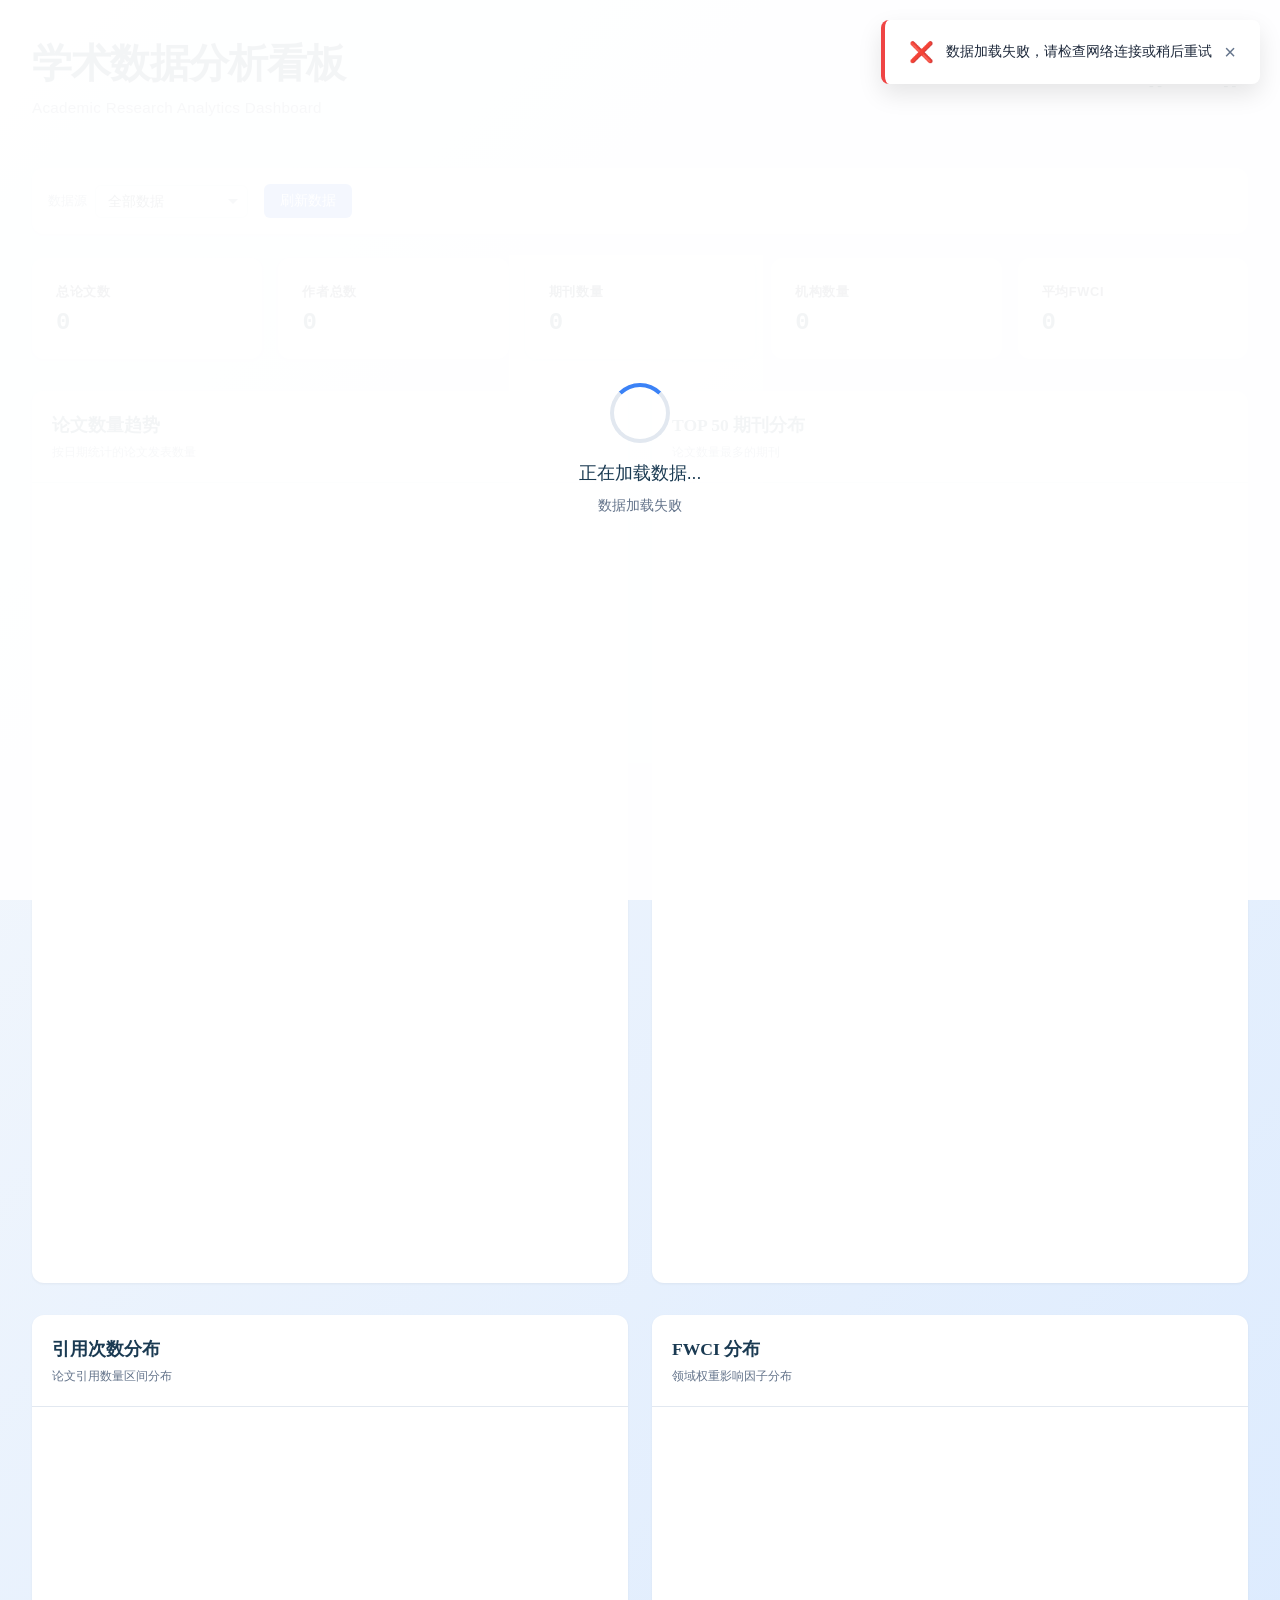
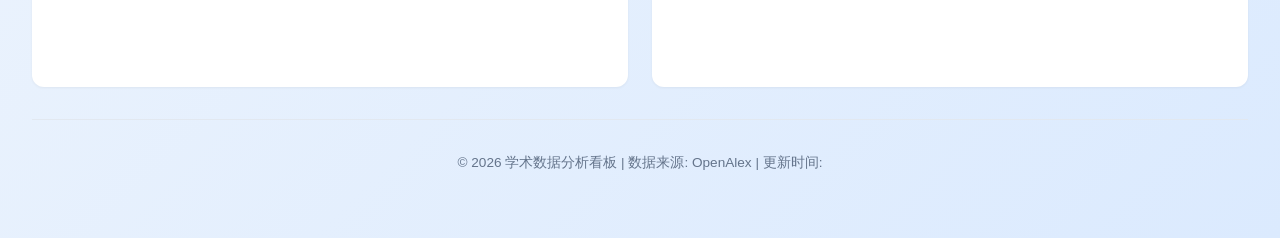
==== commit 8f154e1b: "重构dashboard" ====
--- a/dashboard/index.html
+++ b/dashboard/index.html
@@ -107,7 +107,7 @@
 
         /* OpenAlex专用：压缩统计卡片到一行 */
         .stats-grid.openalex-compact {
-            grid-template-columns: repeat(6, 1fr);
+            grid-template-columns: repeat(5, 1fr);
             gap: 0.75rem;
             margin-bottom: 1.5rem;
         }
@@ -548,29 +548,13 @@
                 <div class="stat-label">期刊数量</div>
                 <div class="stat-value" id="totalJournals">0</div>
             </div>
-            <div class="stat-card" id="institutionsCard" style="display: none;">
+            <div class="stat-card" id="institutionsCard">
                 <div class="stat-label">机构数量</div>
                 <div class="stat-value" id="totalInstitutions">0</div>
             </div>
-            <div class="stat-card">
-                <div class="stat-label">高被引论文</div>
-                <div class="stat-value" id="highCitations">0</div>
-            </div>
-            <div class="stat-card" id="fwciCard" style="display: none;">
+            <div class="stat-card" id="fwciCard">
                 <div class="stat-label">平均FWCI</div>
                 <div class="stat-value" id="avgFwci">0</div>
-            </div>
-            <div class="stat-card" id="ccfClassCard" style="display: none;">
-                <div class="stat-label">CCF分类数</div>
-                <div class="stat-value" id="ccfClassCount">0</div>
-            </div>
-            <div class="stat-card" id="pubTypeCard" style="display: none;">
-                <div class="stat-label">出版物类型数</div>
-                <div class="stat-value" id="pubTypeCount">0</div>
-            </div>
-            <div class="stat-card" id="venueTypeCard" style="display: none;">
-                <div class="stat-label">场所类型数</div>
-                <div class="stat-value" id="venueTypeCount">0</div>
             </div>
         </div>
 
@@ -578,7 +562,7 @@
         <!-- 论文数量趋势和TOP期刊分布 - 同行显示 -->
         <div class="charts-row">
             <!-- 论文数量趋势 - 折线图 -->
-            <div class="chart-card">
+            <div class="chart-card" id="papersTrendCard">
                 <div class="chart-header">
                     <div>
                         <div class="chart-title">论文数量趋势</div>
@@ -591,7 +575,7 @@
             </div>
 
             <!-- 期刊分布 TOP50 - 横向柱状图 -->
-            <div class="chart-card">
+            <div class="chart-card" id="journalDistCard">
                 <div class="chart-header">
                     <div>
                         <div class="chart-title">TOP 50 期刊分布</div>
@@ -646,7 +630,7 @@
             </div>
 
             <!-- FWCI分布 - 直方图 -->
-            <div class="chart-card" id="fwciDistCard" style="display: none;">
+            <div class="chart-card" id="fwciDistCard">
                 <div class="chart-header">
                     <div>
                         <div class="chart-title">FWCI 分布</div>
@@ -655,42 +639,6 @@
                 </div>
                 <div class="chart-body small">
                     <canvas id="fwciDistChart"></canvas>
-                </div>
-            </div>
-
-            <div class="chart-card" id="ccfClassCard" style="display: none;">
-                <div class="chart-header">
-                    <div>
-                        <div class="chart-title">CCF 分类分布</div>
-                        <div class="chart-subtitle">计算机学会分类等级分布</div>
-                    </div>
-                </div>
-                <div class="chart-body small">
-                    <canvas id="ccfClassChart"></canvas>
-                </div>
-            </div>
-
-            <div class="chart-card" id="pubTypeCard" style="display: none;">
-                <div class="chart-header">
-                    <div>
-                        <div class="chart-title">出版物类型分布</div>
-                        <div class="chart-subtitle">论文发表类型统计</div>
-                    </div>
-                </div>
-                <div class="chart-body small">
-                    <canvas id="pubTypeChart"></canvas>
-                </div>
-            </div>
-
-            <div class="chart-card" id="venueTypeCard" style="display: none;">
-                <div class="chart-header">
-                    <div>
-                        <div class="chart-title">场所类型分布</div>
-                        <div class="chart-subtitle">发表场所类型统计</div>
-                    </div>
-                </div>
-                <div class="chart-body small">
-                    <canvas id="venueTypeChart"></canvas>
                 </div>
             </div>
 
@@ -752,6 +700,60 @@
     </div>
 
     <script>
+        // 数据源配置中心化 - 支持新数据源的添加
+        const DATA_SOURCE_CONFIG = {
+            openalex: {
+                name: 'OpenAlex',
+                showsCharts: ['country', 'institution', 'fwci', 'citation', 'papers_trend', 'journal'],
+                showsStats: ['institutions', 'fwci'],
+                metrics: [],
+                labels: {
+                    journals: '期刊数量',
+                    dateField: 'publication_date'
+                }
+            },
+            dblp: {
+                name: 'DBLP',
+                showsCharts: ['papers_trend', 'journal'],
+                showsStats: [],
+                metrics: [],
+                labels: {
+                    journals: '期刊/会议数',
+                    dateField: 'year'
+                }
+            },
+            semantic: {
+                name: 'Semantic Scholar',
+                showsCharts: ['citation', 'papers_trend', 'journal'],
+                showsStats: [],
+                metrics: [],
+                labels: {
+                    journals: '期刊数量',
+                    dateField: 'publication_date'
+                }
+            },
+            arxiv: {
+                name: 'arXiv',
+                showsCharts: ['category', 'timeline'],
+                showsStats: ['unique_categories', 'time_range'],
+                metrics: [],
+                labels: {
+                    journals: '学科分类数',
+                    dateField: 'published'
+                }
+            },
+            all: {
+                name: '全部数据',
+                showsCharts: ['papers_trend', 'journal', 'citation'],
+                showsStats: [],
+                metrics: [],
+                labels: {
+                    journals: '期刊/会议数',
+                    dateField: 'mixed'
+                }
+            }
+        };
+
         // Global data
         let allPapers = [];
         let charts = {};
@@ -847,6 +849,80 @@
             refreshData();
         }
 
+        // 统一的UI更新函数 - 配置驱动
+        function updateUIForDataSource(source) {
+            const config = DATA_SOURCE_CONFIG[source] || DATA_SOURCE_CONFIG['all'];
+
+            // 图表ID映射表 - 将配置名称映射到实际HTML ID
+            const chartIdMapping = {
+                'papers_trend': 'papersTrendCard',
+                'journal': 'journalDistCard',
+                'country': 'countryCard',
+                'institution': 'instTypeCard',
+                'citation': 'citationDistCard',
+                'fwci': 'fwciDistCard',
+                'category': 'categoryChartCard',
+                'timeline': 'timelineChartCard'
+            };
+
+            // 隐藏所有图表卡片
+            document.querySelectorAll('.chart-card').forEach(card => {
+                card.style.display = 'none';
+            });
+
+            // 显示该数据源支持的图表
+            config.showsCharts.forEach(chartName => {
+                const cardId = chartIdMapping[chartName];
+                if (cardId) {
+                    const chartCard = document.getElementById(cardId);
+                    if (chartCard) {
+                        chartCard.style.display = 'block';
+                        console.log(`✅ 显示图表卡片: ${cardId} (${chartName})`);
+                    } else {
+                        console.warn(`⚠️  图表卡片不存在: ${cardId} (${chartName})`);
+                    }
+                }
+            });
+
+            // 更新统计卡片标签
+            const journalsCard = document.getElementById('totalJournals');
+            if (journalsCard) {
+                const label = journalsCard.closest('.stat-card')?.querySelector('.stat-label');
+                if (label && config.labels.journals) {
+                    label.textContent = config.labels.journals;
+                }
+            }
+
+            // 显示/隐藏统计卡片
+            updateStatsVisibility(config.showsStats);
+
+            console.log(`✅ UI已更新为${config.name}模式`);
+        }
+
+        // 更新统计卡片可见性
+        function updateStatsVisibility(showStats) {
+            // 显示应该显示的统计卡片
+            const statMapping = {
+                'institutions': 'institutionsCard',
+                'fwci': 'fwciCard'
+            };
+
+            // 默认隐藏所有特殊统计卡片
+            ['institutionsCard', 'fwciCard'].forEach(cardId => {
+                const card = document.getElementById(cardId);
+                if (card) card.style.display = 'none';
+            });
+
+            // 显示配置中指定的统计卡片
+            showStats.forEach(stat => {
+                const cardId = statMapping[stat];
+                if (cardId) {
+                    const card = document.getElementById(cardId);
+                    if (card) card.style.display = 'block';
+                }
+            });
+        }
+
         // Load all data
         async function loadAllData() {
             try {
@@ -872,7 +948,6 @@
                     updateLoading('正在处理数据...');
                     await processAggregatedData(data);
                     hideLoading();
-                    showSuccess(`成功加载${currentDataSource === 'all' ? '全部' : currentDataSource}数据`);
                 } else {
                     throw new Error('获取数据失败：无效的响应格式');
                 }
@@ -896,9 +971,11 @@
                     throw new Error('缺少统计数据');
                 }
 
-                // Update statistics from aggregated data
                 const stats = data.statistics;
                 console.log('统计数据:', stats);
+
+                // 使用配置驱动的UI更新
+                updateUIForDataSource(data.source);
 
                 // 根据数据源调整统计卡片布局
                 const statsGrid = document.querySelector('.stats-grid');
@@ -908,237 +985,143 @@
                     statsGrid.classList.remove('openalex-compact');
                 }
 
+                // 更新基础统计
                 animateNumber(document.getElementById('totalPapers'), stats.total_papers);
                 animateNumber(document.getElementById('totalAuthors'), stats.unique_authors);
                 animateNumber(document.getElementById('totalJournals'), stats.unique_journals);
                 console.log('基础统计更新完成');
 
-                // 根据数据源显示/隐藏统计卡片
-                const isInstitutionsAvailable = stats.unique_institutions > 0 && data.source === 'openalex';
+                // 处理特殊统计卡片
+                const config = DATA_SOURCE_CONFIG[data.source] || DATA_SOURCE_CONFIG['all'];
+
+                // 机构数量（OpenAlex）
                 const institutionsCard = document.getElementById('institutionsCard');
-                if (institutionsCard) {
-                    if (isInstitutionsAvailable) {
-                        institutionsCard.style.display = 'block';
+                if (config.showsStats.includes('institutions')) {
+                    if (stats.unique_institutions > 0) {
+                        institutionsCard.style.display = '';
                         animateNumber(document.getElementById('totalInstitutions'), stats.unique_institutions);
                     } else {
                         institutionsCard.style.display = 'none';
                     }
-                }
-
-                const isFwciAvailable = stats.avg_fwci > 0 && data.source === 'openalex';
+                } else {
+                    institutionsCard.style.display = 'none';
+                }
+
+                // FWCI（OpenAlex）
                 const fwciCard = document.getElementById('fwciCard');
-                const fwciColumnHeader = document.getElementById('fwciColumnHeader');
-                const ccfClassCard = document.getElementById('ccfClassCard');
-                const pubTypeCard = document.getElementById('pubTypeCard');
-                const venueTypeCard = document.getElementById('venueTypeCard');
-
-                if (fwciCard) {
-                    if (isFwciAvailable) {
-                        fwciCard.style.display = 'block';
+                if (config.showsStats.includes('fwci')) {
+                    if (stats.avg_fwci > 0) {
+                        fwciCard.style.display = '';
                         document.getElementById('avgFwci').textContent = stats.avg_fwci.toFixed(2);
-                        if (fwciColumnHeader) fwciColumnHeader.style.display = 'table-cell';
                     } else {
                         fwciCard.style.display = 'none';
-                        if (fwciColumnHeader) fwciColumnHeader.style.display = 'none';
-                    }
-                }
-
-                // DBLP特有统计卡片 - 隐藏（用户不要求显示数字）
-                // 图表仍然会显示
-                // 始终隐藏这三个统计卡片（只显示图表）
-                if (ccfClassCard) ccfClassCard.style.display = 'none';
-                if (pubTypeCard) pubTypeCard.style.display = 'none';
-                if (venueTypeCard) venueTypeCard.style.display = 'none';
-
-                // 根据数据源显示/隐藏图表卡片
-                const countryCard = document.getElementById('countryCard');
-                const instTypeCard = document.getElementById('instTypeCard');
-                const fwciDistCard = document.getElementById('fwciDistCard');
-                const citationDistCard = document.getElementById('citationDistCard');
-
-                // 根据数据源显示/隐藏图表卡片
-                if (data.source === 'openalex') {
-                    // OpenAlex：显示所有图表
-                    if (countryCard) countryCard.style.display = 'block';
-                    if (instTypeCard) instTypeCard.style.display = 'block';
-                    if (fwciDistCard) fwciDistCard.style.display = 'block';
-                    if (citationDistCard) citationDistCard.style.display = 'block';
-                    if (ccfClassCard) ccfClassCard.style.display = 'none';
-                    if (pubTypeCard) pubTypeCard.style.display = 'none';
-                    if (venueTypeCard) venueTypeCard.style.display = 'none';
-                } else if (data.source === 'dblp') {
-                    // DBLP：只显示特有图表
-                    if (countryCard) countryCard.style.display = 'none';
-                    if (instTypeCard) instTypeCard.style.display = 'none';
-                    if (fwciDistCard) fwciDistCard.style.display = 'none';
-                    if (citationDistCard) citationDistCard.style.display = 'none';
-                    if (ccfClassCard) ccfClassCard.style.display = 'none';
-                    if (pubTypeCard) pubTypeCard.style.display = 'none';
-                    if (venueTypeCard) venueTypeCard.style.display = 'none';
-                } else if (data.source === 'semantic') {
-                    // Semantic：显示基础图表（引用分布）
-                    if (countryCard) countryCard.style.display = 'none';
-                    if (instTypeCard) instTypeCard.style.display = 'none';
-                    if (fwciDistCard) fwciDistCard.style.display = 'none';
-                    if (citationDistCard) citationDistCard.style.display = 'block';
-                    if (ccfClassCard) ccfClassCard.style.display = 'none';
-                    if (pubTypeCard) pubTypeCard.style.display = 'none';
-                    if (venueTypeCard) venueTypeCard.style.display = 'none';
-                } else if (data.source === 'arxiv') {
-                    // arXiv：显示arXiv特有图表
-                    if (countryCard) countryCard.style.display = 'none';
-                    if (instTypeCard) instTypeCard.style.display = 'none';
-                    if (fwciDistCard) fwciDistCard.style.display = 'none';
-                    if (citationDistCard) citationDistCard.style.display = 'none';
-                    if (ccfClassCard) ccfClassCard.style.display = 'none';
-                    if (pubTypeCard) pubTypeCard.style.display = 'none';
-                    if (venueTypeCard) venueTypeCard.style.display = 'none';
+                    }
                 } else {
-                    // 全部数据：显示OpenAlex图表 + DBLP特有图表 + 引用分布
-                    if (countryCard) countryCard.style.display = 'none';
-                    if (instTypeCard) instTypeCard.style.display = 'none';
-                    if (fwciDistCard) fwciDistCard.style.display = 'none';
-                    if (citationDistCard) citationDistCard.style.display = 'block';
-                    if (ccfClassCard) ccfClassCard.style.display = 'none';
-                    if (pubTypeCard) pubTypeCard.style.display = 'none';
-                    if (venueTypeCard) venueTypeCard.style.display = 'none';
-                }
-
-                // 只为有high_citations字段的数据源显示高被引论文统计
-                if (stats.high_citations !== undefined) {
-                    animateNumber(document.getElementById('highCitations'), stats.high_citations);
-                }
-
-                // 根据数据源显示/隐藏高被引统计卡片
-                const highCitationsElement = document.getElementById('highCitations');
-                if (highCitationsElement && highCitationsElement.parentElement) {
-                    const highCitationsCard = highCitationsElement.parentElement;
-                    if (data.source === 'dblp') {
-                        highCitationsCard.style.display = 'none';  // DBLP没有引用数据
-                    } else {
-                        highCitationsCard.style.display = 'block';
-                    }
-                }
-
-                // Update timestamps and data source info
-                const now = new Date();
-                const dataSourceText = data.source === 'openalex' ? 'OpenAlex' :
-                                     data.source === 'semantic' ? 'Semantic Scholar' :
-                                     data.source === 'dblp' ? 'DBLP' :
-                                     data.source === 'arxiv' ? 'arXiv' : '全部数据';
-                document.getElementById('lastUpdate').textContent = `${dataSourceText} - ${now.toLocaleString('zh-CN')}`;
-                document.getElementById('footerTime').textContent = now.toLocaleString('zh-CN');
-                document.getElementById('totalRecords').textContent = formatNumber(stats.total_papers);
-
-                // 创建图表（根据数据源选择性创建）
-                const chartsToCreate = [
-                    createPapersTrendChartFromAggregated(data.papers_by_date, data.source)
-                ];
-
-                // 只为有top_journals字段的数据源创建期刊分布图（OpenAlex、Semantic）
-                if (data.top_journals && Object.keys(data.top_journals).length > 0) {
-                    chartsToCreate.push(createJournalDistChartFromAggregated(data.top_journals));
-                }
-
-                // 只为有引用数据的数据源创建引用分布图（OpenAlex、Semantic，排除DBLP）
-                if ((data.source === 'openalex' || data.source === 'semantic' || data.source === 'all') && Object.keys(data.citations_distribution || {}).length > 0) {
-                    chartsToCreate.push(createCitationDistChartFromAggregated(data.citations_distribution));
-                }
-
-                // 只为OpenAlex创建的图表（全部数据和semantic都不显示这些图表）
-                if (data.source === 'openalex') {
-                    if (Object.keys(data.top_countries).length > 0) {
-                        chartsToCreate.push(createCountryDistChartFromAggregated(data.top_countries));
-                    }
-                    if (Object.keys(data.institution_types).length > 0) {
-                        chartsToCreate.push(createInstTypeChartFromAggregated(data.institution_types));
-                    }
-                    if (Object.keys(data.fwci_distribution).length > 0) {
-                        chartsToCreate.push(createFwciDistChartFromAggregated(data.fwci_distribution));
-                    }
-                }
-
-                // 为DBLP创建的图表
-                if (data.source === 'dblp') {
-                    if (Object.keys(data.ccf_class_distribution || {}).length > 0) {
-                        chartsToCreate.push(createCcfClassChartFromAggregated(data.ccf_class_distribution));
-                    }
-                    if (Object.keys(data.publication_type_distribution || {}).length > 0) {
-                        chartsToCreate.push(createPubTypeChartFromAggregated(data.publication_type_distribution));
-                    }
-                    if (Object.keys(data.venue_type_distribution || {}).length > 0) {
-                        chartsToCreate.push(createVenueTypeChartFromAggregated(data.venue_type_distribution));
-                    }
-                }
-
-                // 为全部数据创建的图表（包含DBLP特有字段）
-                if (data.source === 'all') {
-                    if (Object.keys(data.ccf_class_distribution || {}).length > 0) {
-                        chartsToCreate.push(createCcfClassChartFromAggregated(data.ccf_class_distribution));
-                    }
-                    if (Object.keys(data.publication_type_distribution || {}).length > 0) {
-                        chartsToCreate.push(createPubTypeChartFromAggregated(data.publication_type_distribution));
-                    }
-                    if (Object.keys(data.venue_type_distribution || {}).length > 0) {
-                        chartsToCreate.push(createVenueTypeChartFromAggregated(data.venue_type_distribution));
-                    }
-                }
-
-                // 为arXiv创建的图表
+                    fwciCard.style.display = 'none';
+                }
+
+                // arXiv特殊处理
                 if (data.source === 'arxiv') {
-                    const categoryChartCard = document.getElementById('categoryChartCard');
-                    const timelineChartCard = document.getElementById('timelineChartCard');
-
-                    if (categoryChartCard) categoryChartCard.style.display = 'block';
-                    if (timelineChartCard) timelineChartCard.style.display = 'block';
-
-                    if (Object.keys(data.category_distribution || {}).length > 0) {
-                        chartsToCreate.push(() => renderCategoryChart(data.category_distribution));
-                    }
-                    if (Object.keys(data.papers_by_date || {}).length > 0) {
-                        chartsToCreate.push(() => renderTimelineChart(data.papers_by_date));
-                    }
-                } else {
-                    // 隐藏arXiv图表卡片
-                    const categoryChartCard = document.getElementById('categoryChartCard');
-                    const timelineChartCard = document.getElementById('timelineChartCard');
-
-                    if (categoryChartCard) categoryChartCard.style.display = 'none';
-                    if (timelineChartCard) timelineChartCard.style.display = 'none';
-                }
-
-                // Update statistics for arXiv data source
-                if (data.source === 'arxiv') {
-                    // arXiv specific statistics
                     const journalsCard = document.getElementById('totalJournals');
-                    if (journalsCard) {
-                        const parentCard = journalsCard.closest('.stat-card');
-                        if (parentCard) {
-                            const label = parentCard.querySelector('.stat-label');
-                            if (label && data.statistics.unique_categories) {
-                                label.textContent = '学科分类数';
-                                animateNumber(journalsCard, data.statistics.unique_categories);
-                            }
+                    if (journalsCard && data.statistics.unique_categories) {
+                        const label = journalsCard.closest('.stat-card')?.querySelector('.stat-label');
+                        if (label) {
+                            label.textContent = '学科分类数';
+                            animateNumber(journalsCard, data.statistics.unique_categories);
                         }
                     }
 
-                    // Display date range if available
+                    // 显示时间范围
                     if (data.statistics.earliest_date && data.statistics.latest_date) {
+                        const existingTimeRangeCard = document.getElementById('timeRangeCard');
+                        if (existingTimeRangeCard) existingTimeRangeCard.remove();
+
                         const timeRangeCard = document.createElement('div');
+                        timeRangeCard.id = 'timeRangeCard';
                         timeRangeCard.className = 'stat-card';
                         timeRangeCard.innerHTML = `
                             <div class="stat-label">时间范围</div>
                             <div class="stat-value" style="font-size: 0.9rem;">${data.statistics.earliest_date} ~ ${data.statistics.latest_date}</div>
                         `;
-                        // Insert after high citations card
-                        const highCitationsCard = document.getElementById('highCitations').closest('.stat-card');
-                        if (highCitationsCard && highCitationsCard.nextSibling) {
-                            highCitationsCard.parentNode.insertBefore(timeRangeCard, highCitationsCard.nextSibling);
+                        // 将时间范围卡片添加到统计网格的末尾
+                        const statsGrid = document.querySelector('.stats-grid');
+                        if (statsGrid) {
+                            statsGrid.appendChild(timeRangeCard);
                         }
                     }
-                }
-
-                await Promise.all(chartsToCreate);
+                } else {
+                    const existingTimeRangeCard = document.getElementById('timeRangeCard');
+                    if (existingTimeRangeCard) existingTimeRangeCard.remove();
+                }
+
+                // 更新时间戳
+                const now = new Date();
+                document.getElementById('lastUpdate').textContent = `${config.name} - ${now.toLocaleString('zh-CN')}`;
+                document.getElementById('footerTime').textContent = now.toLocaleString('zh-CN');
+                document.getElementById('totalRecords').textContent = formatNumber(stats.total_papers);
+
+                // 创建图表 - 使用配置驱动的方式
+                const chartsToCreate = [];
+
+                // 基础图表
+                if (config.showsCharts.includes('papers_trend')) {
+                    chartsToCreate.push(createPapersTrendChartFromAggregated(data.papers_by_date, data.source));
+                }
+
+                if (config.showsCharts.includes('journal') && Object.keys(data.top_journals).length > 0) {
+                    chartsToCreate.push(createJournalDistChartFromAggregated(data.top_journals));
+                }
+
+                // 引用分布图表
+                if (config.showsCharts.includes('citation') && Object.keys(data.citations_distribution || {}).length > 0) {
+                    chartsToCreate.push(createCitationDistChartFromAggregated(data.citations_distribution));
+                }
+
+                // OpenAlex特有图表
+                if (data.source === 'openalex') {
+                    if (config.showsCharts.includes('country') && Object.keys(data.top_countries).length > 0) {
+                        chartsToCreate.push(createCountryDistChartFromAggregated(data.top_countries));
+                    }
+                    if (config.showsCharts.includes('institution') && Object.keys(data.institution_types).length > 0) {
+                        chartsToCreate.push(createInstTypeChartFromAggregated(data.institution_types));
+                    }
+                    if (config.showsCharts.includes('fwci')) {
+                        console.log('FWCI分布数据:', data.fwci_distribution);
+                        if (Object.keys(data.fwci_distribution || {}).length > 0) {
+                            chartsToCreate.push(createFwciDistChartFromAggregated(data.fwci_distribution));
+                        } else {
+                            console.warn('FWCI分布数据为空');
+                        }
+                    }
+                }
+
+                // arXiv特有图表
+                if (data.source === 'arxiv') {
+                    if (config.showsCharts.includes('category') && Object.keys(data.category_distribution || {}).length > 0) {
+                        try {
+                            renderCategoryChart(data.category_distribution);
+                        } catch (e) {
+                            console.error('渲染分类分布图失败:', e);
+                        }
+                    }
+                    if (config.showsCharts.includes('timeline') && Object.keys(data.papers_by_date || {}).length > 0) {
+                        try {
+                            renderTimelineChart(data.papers_by_date);
+                        } catch (e) {
+                            console.error('渲染时间趋势图失败:', e);
+                        }
+                    }
+                }
+
+                // 执行图表创建（兼容Promise和非Promise函数）
+                await Promise.all(chartsToCreate.map(fn => {
+                    if (fn && typeof fn.then === 'function') {
+                        return fn;  // 已经是Promise
+                    } else if (typeof fn === 'function') {
+                        return Promise.resolve(fn());  // 包装同步函数
+                    }
+                    return Promise.resolve();
+                }));
                 console.log('所有图表创建完成');
             } catch (error) {
                 console.error('处理聚合数据时出错:', error);
@@ -1163,64 +1146,11 @@
         }
 
         // Process and visualize data
-        async function processAndVisualize() {
-            updateLoading('正在分析数据...');
-
-            // Update statistics
-            updateStatistics();
-
-            // Update charts based on data source
-            const chartsToCreate = [
-                createPapersTrendChart(),
-                createCitationDistChart(),
-                createJournalDistChart()
-            ];
-
-            // Only create these charts for OpenAlex data source
-            if (currentDataSource === 'openalex') {
-                chartsToCreate.push(
-                    createCountryDistChart(),
-                    createInstTypeChart(),
-                    createFwciDistChart()
-                );
-            }
-
-            await Promise.all(chartsToCreate);
-
-            // Update top papers table
-            updateTopPapersTable();
-
-            // Update timestamps
-            const now = new Date();
-            document.getElementById('lastUpdate').textContent = now.toLocaleString('zh-CN');
-            document.getElementById('footerTime').textContent = now.toLocaleString('zh-CN');
-            document.getElementById('totalRecords').textContent = formatNumber(allPapers.length);
-        }
-
-        // Update statistics
-        function updateStatistics() {
-            const totalPapers = allPapers.length;
-            const uniqueAuthors = new Set(allPapers.map(p => p.author_id)).size;
-            const uniqueJournals = new Set(allPapers.map(p => p.journal)).size;
-            const uniqueInstitutions = new Set(
-                allPapers
-                    .filter(p => p.institution_name && p.institution_name !== 'nan')
-                    .map(p => p.institution_name)
-            ).size;
-            const highCitations = allPapers.filter(p => p.citation_count >= 50).length;
-
-            const fwcis = allPapers
-                .filter(p => p.fwci && p.fwci !== '' && p.fwci !== 'nan')
-                .map(p => parseFloat(p.fwci));
-            const avgFwci = fwcis.reduce((a, b) => a + b, 0) / fwcis.length || 0;
-
-            animateNumber(document.getElementById('totalPapers'), totalPapers);
-            animateNumber(document.getElementById('totalAuthors'), uniqueAuthors);
-            animateNumber(document.getElementById('totalJournals'), uniqueJournals);
-            animateNumber(document.getElementById('totalInstitutions'), uniqueInstitutions);
-            animateNumber(document.getElementById('highCitations'), highCitations);
-            document.getElementById('avgFwci').textContent = avgFwci.toFixed(2);
-        }
+        /* 未使用的函数已删除 - 这些函数依赖于旧版图表函数，已被 processAggregatedData() 替代
+        - processAndVisualize() -> 使用 processAggregatedData()
+        - updateStatistics() -> 集成到 processAggregatedData() 中
+        以下约60行未使用的函数代码已删除
+        */
 
         // Papers trend chart from aggregated data
         function createPapersTrendChartFromAggregated(papersByDate, source) {
@@ -1480,104 +1410,44 @@
 
         // FWCI distribution from aggregated data
         function createFwciDistChartFromAggregated(fwciDist) {
-            const bins = ['<0.5', '0.5-1', '1-2', '2-3', '3-5', '5-10', '10+'];
-            const counts = bins.map(b => fwciDist[b] || 0);
-
-            if (charts.fwciDist) charts.fwciDist.destroy();
-
-            const ctx = document.getElementById('fwciDistChart').getContext('2d');
-            charts.fwciDist = new Chart(ctx, {
-                type: 'bar',
-                data: {
-                    labels: bins,
-                    datasets: [{
-                        label: '论文数量',
-                        data: counts,
-                        backgroundColor: '#3b82f6'
-                    }]
-                },
-                options: {
-                    responsive: true,
-                    maintainAspectRatio: false,
-                    plugins: { legend: { display: false } }
-                }
-            });
-        }
-
-        // 创建CCF分类分布图（DBLP特有）
-        function createCcfClassChartFromAggregated(ccfDist) {
-            const labels = Object.keys(ccfDist);
-            const counts = Object.values(ccfDist);
-
-            if (charts.ccfClass) charts.ccfClass.destroy();
-
-            const ctx = document.getElementById('ccfClassChart').getContext('2d');
-            charts.ccfClass = new Chart(ctx, {
-                type: 'bar',
-                data: {
-                    labels: labels,
-                    datasets: [{
-                        label: '论文数量',
-                        data: counts,
-                        backgroundColor: ['#10b981', '#3b82f6', '#f59e0b']
-                    }]
-                },
-                options: {
-                    responsive: true,
-                    maintainAspectRatio: false,
-                    plugins: { legend: { display: false } }
-                }
-            });
-        }
-
-        // 创建出版物类型分布图（DBLP特有）
-        function createPubTypeChartFromAggregated(pubTypeDist) {
-            const labels = Object.keys(pubTypeDist);
-            const counts = Object.values(pubTypeDist);
-
-            if (charts.pubType) charts.pubType.destroy();
-
-            const ctx = document.getElementById('pubTypeChart').getContext('2d');
-            charts.pubType = new Chart(ctx, {
-                type: 'bar',
-                data: {
-                    labels: labels,
-                    datasets: [{
-                        label: '论文数量',
-                        data: counts,
-                        backgroundColor: '#8b5cf6'
-                    }]
-                },
-                options: {
-                    responsive: true,
-                    maintainAspectRatio: false,
-                    plugins: { legend: { display: false } }
-                }
-            });
-        }
-
-        // 创建场所类型分布图（DBLP特有）
-        function createVenueTypeChartFromAggregated(venueTypeDist) {
-            const labels = Object.keys(venueTypeDist);
-            const counts = Object.values(venueTypeDist);
-
-            if (charts.venueType) charts.venueType.destroy();
-
-            const ctx = document.getElementById('venueTypeChart').getContext('2d');
-            charts.venueType = new Chart(ctx, {
-                type: 'bar',
-                data: {
-                    labels: labels,
-                    datasets: [{
-                        label: '论文数量',
-                        data: counts,
-                        backgroundColor: ['#ec4899', '#14b8a6', '#f97316', '#84cc16']
-                    }]
-                },
-                options: {
-                    responsive: true,
-                    maintainAspectRatio: false,
-                    plugins: { legend: { display: false } }
+            return new Promise((resolve) => {
+                try {
+                    const bins = ['<0.5', '0.5-1', '1-2', '2-3', '3-5', '5-10', '10+'];
+                    const counts = bins.map(b => fwciDist[b] || 0);
+
+                    console.log('FWCI图表数据:', { bins, counts });
+
+                    if (charts.fwciDist) charts.fwciDist.destroy();
+
+                    const canvas = document.getElementById('fwciDistChart');
+                    if (!canvas) {
+                        console.error('❌ fwciDistChart canvas元素不存在');
+                        resolve();
+                        return;
+                    }
+
+                    const ctx = canvas.getContext('2d');
+                    charts.fwciDist = new Chart(ctx, {
+                        type: 'bar',
+                        data: {
+                            labels: bins,
+                            datasets: [{
+                                label: '论文数量',
+                                data: counts,
+                                backgroundColor: '#3b82f6'
+                            }]
+                        },
+                        options: {
+                            responsive: true,
+                            maintainAspectRatio: false,
+                            plugins: { legend: { display: false } }
+                        }
+                    });
+                    console.log('✅ FWCI分布图创建成功');
+                    resolve();
+                } catch (error) {
+                    console.error('❌ FWCI分布图创建失败:', error);
+                    resolve();
                 }
             });
         }
@@ -1758,441 +1628,19 @@
             });
         }
 
-        // Papers trend chart (Line)
-        function createPapersTrendChart() {
-            const papersByDate = {};
-            allPapers.forEach(p => {
-                const date = p.date || 'Unknown';
-                if (!papersByDate[date]) papersByDate[date] = 0;
-                papersByDate[date]++;
-            });
-
-            const sortedDates = Object.keys(papersByDate).sort().slice(-30);
-            const data = sortedDates.map(d => papersByDate[d]);
-            const yearLabels = sortedDates.map(d => d.split('-')[0]);  // 只显示年份
-
-            if (charts.papersTrend) charts.papersTrend.destroy();
-
-            const ctx = document.getElementById('papersTrendChart').getContext('2d');
-            charts.papersTrend = new Chart(ctx, {
-                type: 'line',
-                data: {
-                    labels: yearLabels,
-                    datasets: [{
-                        label: '论文数量',
-                        data: data,
-                        borderColor: '#2563eb',
-                        backgroundColor: 'rgba(37, 99, 235, 0.1)',
-                        fill: true,
-                        tension: 0.4,
-                        pointRadius: 2,
-                        pointHoverRadius: 6
-                    }]
-                },
-                options: {
-                    responsive: true,
-                    maintainAspectRatio: false,
-                    plugins: {
-                        legend: { display: false }
-                    },
-                    scales: {
-                        y: { beginAtZero: true },
-                        x: {
-                            ticks: {
-                                maxRotation: 0,
-                                minRotation: 0,
-                                autoSkip: true,
-                                maxTicksLimit: 10
-                            },
-                            grid: {
-                                display: false
-                            }
-                        }
-                    }
-                }
-            });
-        }
-
-        // Citation distribution chart (Bar)
-        function createCitationDistChart() {
-            const ranges = ['0', '1-5', '6-10', '11-20', '21-50', '51-100', '101-500', '500+'];
-            const counts = [0, 0, 0, 0, 0, 0, 0, 0];
-
-            allPapers.forEach(p => {
-                const c = p.citation_count;
-                if (c === 0) counts[0]++;
-                else if (c <= 5) counts[1]++;
-                else if (c <= 10) counts[2]++;
-                else if (c <= 20) counts[3]++;
-                else if (c <= 50) counts[4]++;
-                else if (c <= 100) counts[5]++;
-                else if (c <= 500) counts[6]++;
-                else counts[7]++;
-            });
-
-            if (charts.citationDist) charts.citationDist.destroy();
-
-            const ctx = document.getElementById('citationDistChart').getContext('2d');
-            charts.citationDist = new Chart(ctx, {
-                type: 'bar',
-                data: {
-                    labels: ranges,
-                    datasets: [{
-                        label: '论文数量',
-                        data: counts,
-                        backgroundColor: [
-                            '#e2e8f0',
-                            '#93c5fd',
-                            '#60a5fa',
-                            '#3b82f6',
-                            '#2563eb'
-                        ]
-                    }]
-                },
-                options: {
-                    responsive: true,
-                    maintainAspectRatio: false,
-                    plugins: { legend: { display: false } }
-                }
-            });
-        }
-
-        // Author type chart (Pie)
-        function createAuthorTypeChart() {
-            const types = {};
-            allPapers.forEach(p => {
-                const type = p.tag || '未知';
-                types[type] = (types[type] || 0) + 1;
-            });
-
-            if (charts.authorType) charts.authorType.destroy();
-
-            const ctx = document.getElementById('authorTypeChart').getContext('2d');
-            charts.authorType = new Chart(ctx, {
-                type: 'pie',
-                data: {
-                    labels: Object.keys(types),
-                    datasets: [{
-                        data: Object.values(types),
-                        backgroundColor: ['#3b82f6', '#60a5fa', '#93c5fd', '#dbeafe']
-                    }]
-                },
-                options: {
-                    responsive: true,
-                    maintainAspectRatio: false
-                }
-            });
-        }
-
-        // Journal distribution chart (Horizontal Bar)
-        function createJournalDistChart() {
-            const journals = {};
-            allPapers.forEach(p => {
-                const j = p.journal || 'Unknown';
-                journals[j] = (journals[j] || 0) + 1;
-            });
-
-            // 按数量从大到小排序，取Top50
-            const sorted = Object.entries(journals)
-                .sort((a, b) => b[1] - a[1])
-                .slice(0, 50);
-
-            if (charts.journalDist) charts.journalDist.destroy();
-
-            const ctx = document.getElementById('journalDistChart').getContext('2d');
-            charts.journalDist = new Chart(ctx, {
-                type: 'bar',
-                data: {
-                    labels: sorted.map(x => x[0]),
-                    datasets: [{
-                        label: '论文数量',
-                        data: sorted.map(x => x[1]),
-                        backgroundColor: '#2563eb'
-                    }]
-                },
-                options: {
-                    indexAxis: 'y',
-                    responsive: true,
-                    maintainAspectRatio: false,
-                    layout: {
-                        padding: {
-                            left: 50,  // 大幅增加左侧留白
-                            right: 10,
-                            top: 10,
-                            bottom: 10
-                        }
-                    },
-                    plugins: {
-                        legend: { display: false },
-                        title: {
-                            display: true,
-                            text: `TOP 50 期刊分布`,
-                            font: { size: 14 }
-                        }
-                    },
-                    scales: {
-                        y: {
-                            ticks: {
-                                font: {
-                                    size: 10  // 稍微减小字体以容纳更多项
-                                },
-                                autoSkip: false,  // 不自动跳过标签
-                                maxRotation: 0,   // 不旋转标签
-                                // 限制期刊名称显示长度，太长的会截断
-                                callback: function(value, index, values) {
-                                    const label = this.getLabelForValue(value);
-                                    return label.length > 50 ? label.substring(0, 47) + '...' : label;
-                                }
-                            }
-                        },
-                        x: {
-                            // 压缩右侧条形图空间
-                            position: 'right',
-                            grid: {
-                                display: false  // 隐藏网格线以节省空间
-                            }
-                        }
-                    }
-                }
-            });
-        }
-
-        // Country distribution chart (Doughnut)
-        function createCountryDistChart() {
-            // 按作者ID去重统计国家分布
-            const authorsByCountry = {};
-            allPapers.forEach(p => {
-                if (p.institution_country && p.institution_country !== 'nan' && p.author_id && p.author_id !== 'nan') {
-                    if (!authorsByCountry[p.institution_country]) {
-                        authorsByCountry[p.institution_country] = new Set();
-                    }
-                    authorsByCountry[p.institution_country].add(p.author_id);
-                }
-            });
-
-            // 转换为国家名称和作者数量
-            const countries = {};
-            Object.keys(authorsByCountry).forEach(country => {
-                countries[country] = authorsByCountry[country].size;
-            });
-
-            // 按作者数量从大到小排序，取Top15
-            const sorted = Object.entries(countries)
-                .sort((a, b) => b[1] - a[1])
-                .slice(0, 15);
-
-            if (charts.countryDist) charts.countryDist.destroy();
-
-            const ctx = document.getElementById('countryDistChart').getContext('2d');
-            charts.countryDist = new Chart(ctx, {
-                type: 'doughnut',
-                data: {
-                    labels: sorted.map(x => x[0]),
-                    datasets: [{
-                        data: sorted.map(x => x[1]),
-                        backgroundColor: [
-                            '#2563eb', '#3b82f6', '#60a5fa', '#93c5fd',
-                            '#dbeafe', '#1e40af', '#1d4ed8', '#1e3a8a',
-                            '#172554', '#0c4a6e', '#075985', '#0369a1',
-                            '#0ea5e9', '#0284c7', '#38bdf8'
-                        ]
-                    }]
-                },
-                options: {
-                    responsive: true,
-                    maintainAspectRatio: false,
-                    plugins: {
-                        legend: { display: false }
-                    }
-                }
-            });
-        }
-
-        // Institution type chart (Pie)
-        function createInstTypeChart() {
-            const types = {};
-            allPapers.forEach(p => {
-                if (p.institution_type && p.institution_type !== 'nan') {
-                    types[p.institution_type] = (types[p.institution_type] || 0) + 1;
-                }
-            });
-
-            if (charts.instType) charts.instType.destroy();
-
-            const ctx = document.getElementById('instTypeChart').getContext('2d');
-            charts.instType = new Chart(ctx, {
-                type: 'pie',
-                data: {
-                    labels: Object.keys(types),
-                    datasets: [{
-                        data: Object.values(types),
-                        backgroundColor: ['#2563eb', '#60a5fa', '#93c5fd', '#dbeafe', '#e2e8f0']
-                    }]
-                },
-                options: {
-                    responsive: true,
-                    maintainAspectRatio: false
-                }
-            });
-        }
-
-        // FWCI distribution chart (Histogram)
-        function createFwciDistChart() {
-            const fwcis = allPapers
-                .filter(p => p.fwci && p.fwci !== '' && p.fwci !== 'nan')
-                .map(p => parseFloat(p.fwci));
-
-            const bins = ['<0.5', '0.5-1', '1-2', '2-3', '3-5', '5-10', '10+'];
-            const counts = [0, 0, 0, 0, 0, 0, 0];
-
-            fwcis.forEach(f => {
-                if (f < 0.5) counts[0]++;
-                else if (f < 1) counts[1]++;
-                else if (f < 2) counts[2]++;
-                else if (f < 3) counts[3]++;
-                else if (f < 5) counts[4]++;
-                else if (f < 10) counts[5]++;
-                else counts[6]++;
-            });
-
-            if (charts.fwciDist) charts.fwciDist.destroy();
-
-            const ctx = document.getElementById('fwciDistChart').getContext('2d');
-            charts.fwciDist = new Chart(ctx, {
-                type: 'bar',
-                data: {
-                    labels: bins,
-                    datasets: [{
-                        label: '论文数量',
-                        data: counts,
-                        backgroundColor: '#3b82f6'
-                    }]
-                },
-                options: {
-                    responsive: true,
-                    maintainAspectRatio: false,
-                    plugins: { legend: { display: false } }
-                }
-            });
-        }
-
-        // Cumulative papers chart (Area)
-        function createCumulativeChart() {
-            const papersByDate = {};
-            allPapers.forEach(p => {
-                const date = p.date || 'Unknown';
-                if (!papersByDate[date]) papersByDate[date] = 0;
-                papersByDate[date]++;
-            });
-
-            const sortedDates = Object.keys(papersByDate).sort();
-            let cumulative = 0;
-            const data = sortedDates.map(d => {
-                cumulative += papersByDate[d];
-                return cumulative;
-            });
-
-            if (charts.cumulative) charts.cumulative.destroy();
-
-            const ctx = document.getElementById('cumulativeChart').getContext('2d');
-            charts.cumulative = new Chart(ctx, {
-                type: 'line',
-                data: {
-                    labels: sortedDates,
-                    datasets: [{
-                        label: '累计论文数',
-                        data: data,
-                        borderColor: '#2563eb',
-                        backgroundColor: 'rgba(37, 99, 235, 0.3)',
-                        fill: true,
-                        tension: 0.4
-                    }]
-                },
-                options: {
-                    responsive: true,
-                    maintainAspectRatio: false,
-                    plugins: { legend: { display: false } }
-                }
-            });
-        }
-
-        // High citation trend chart (Multi-line)
-        function createHighCitationTrendChart() {
-            const papersByDate = {};
-            const highCitationByDate = {};
-
-            allPapers.forEach(p => {
-                const date = p.date || 'Unknown';
-                if (!papersByDate[date]) {
-                    papersByDate[date] = 0;
-                    highCitationByDate[date] = { '10+': 0, '50+': 0, '100+': 0 };
-                }
-                papersByDate[date]++;
-                if (p.citation_count >= 10) highCitationByDate[date]['10+']++;
-                if (p.citation_count >= 50) highCitationByDate[date]['50+']++;
-                if (p.citation_count >= 100) highCitationByDate[date]['100+']++;
-            });
-
-            const sortedDates = Object.keys(papersByDate).sort().slice(-30);
-
-            if (charts.highCitationTrend) charts.highCitationTrend.destroy();
-
-            const ctx = document.getElementById('highCitationTrendChart').getContext('2d');
-            charts.highCitationTrend = new Chart(ctx, {
-                type: 'line',
-                data: {
-                    labels: sortedDates,
-                    datasets: [
-                        {
-                            label: '≥10次引用',
-                            data: sortedDates.map(d => highCitationByDate[d]['10+']),
-                            borderColor: '#93c5fd',
-                            backgroundColor: 'transparent',
-                            tension: 0.4
-                        },
-                        {
-                            label: '≥50次引用',
-                            data: sortedDates.map(d => highCitationByDate[d]['50+']),
-                            borderColor: '#3b82f6',
-                            backgroundColor: 'transparent',
-                            tension: 0.4
-                        },
-                        {
-                            label: '≥100次引用',
-                            data: sortedDates.map(d => highCitationByDate[d]['100+']),
-                            borderColor: '#2563eb',
-                            backgroundColor: 'transparent',
-                            tension: 0.4
-                        }
-                    ]
-                },
-                options: {
-                    responsive: true,
-                    maintainAspectRatio: false,
-                    scales: { y: { beginAtZero: true } }
-                }
-            });
-        }
-
-        // Update top papers table
-        function updateTopPapersTable() {
-            const topPapers = [...allPapers]
-                .sort((a, b) => b.citation_count - a.citation_count)
-                .slice(0, 20);
-
-            const tbody = document.getElementById('topPapersTable');
-            tbody.innerHTML = topPapers.map((p, i) => `
-                <tr>
-                    <td>${i + 1}</td>
-                    <td><a href="${p.doi}" target="_blank" style="color: #2563eb; text-decoration: none;">${p.title.substring(0, 80)}${p.title.length > 80 ? '...' : ''}</a></td>
-                    <td>${p.author}</td>
-                    <td>${p.journal.substring(0, 30)}${p.journal.length > 30 ? '...' : ''}</td>
-                    <td><strong>${p.citation_count}</strong></td>
-                    <td>${p.fwci || '-'}</td>
-                </tr>
-            `).join('');
-        }
-
+        /* 旧版图表函数已删除 - 使用FromAggregated版本替代
+        这些函数已被重构后的版本替代，保留此注释以供参考
+        - createPapersTrendChart() -> createPapersTrendChartFromAggregated()
+        - createCitationDistChart() -> createCitationDistChartFromAggregated()
+        - createAuthorTypeChart() -> 未使用
+        - createJournalDistChart() -> createJournalDistChartFromAggregated()
+        - createCountryDistChart() -> createCountryDistChartFromAggregated()
+        - createInstTypeChart() -> createInstTypeChartFromAggregated()
+        - createFwciDistChart() -> createFwciDistChartFromAggregated()
+        - createCumulativeChart() -> 未使用
+        - createHighCitationTrendChart() -> 未使用
+        - updateTopPapersTable() -> 未使用
+        */
         // Refresh data
         function refreshData() {
             showLoading();
@@ -2263,8 +1711,6 @@
                         }
                     }
                 });
-
-                showSuccess('分类图表加载成功');
             } catch (error) {
                 showError('渲染分类图表失败', error);
             }
@@ -2335,8 +1781,6 @@
                         }
                     }
                 });
-
-                showSuccess('时间线图表加载成功');
             } catch (error) {
                 showError('渲染时间线图表失败', error);
             }
